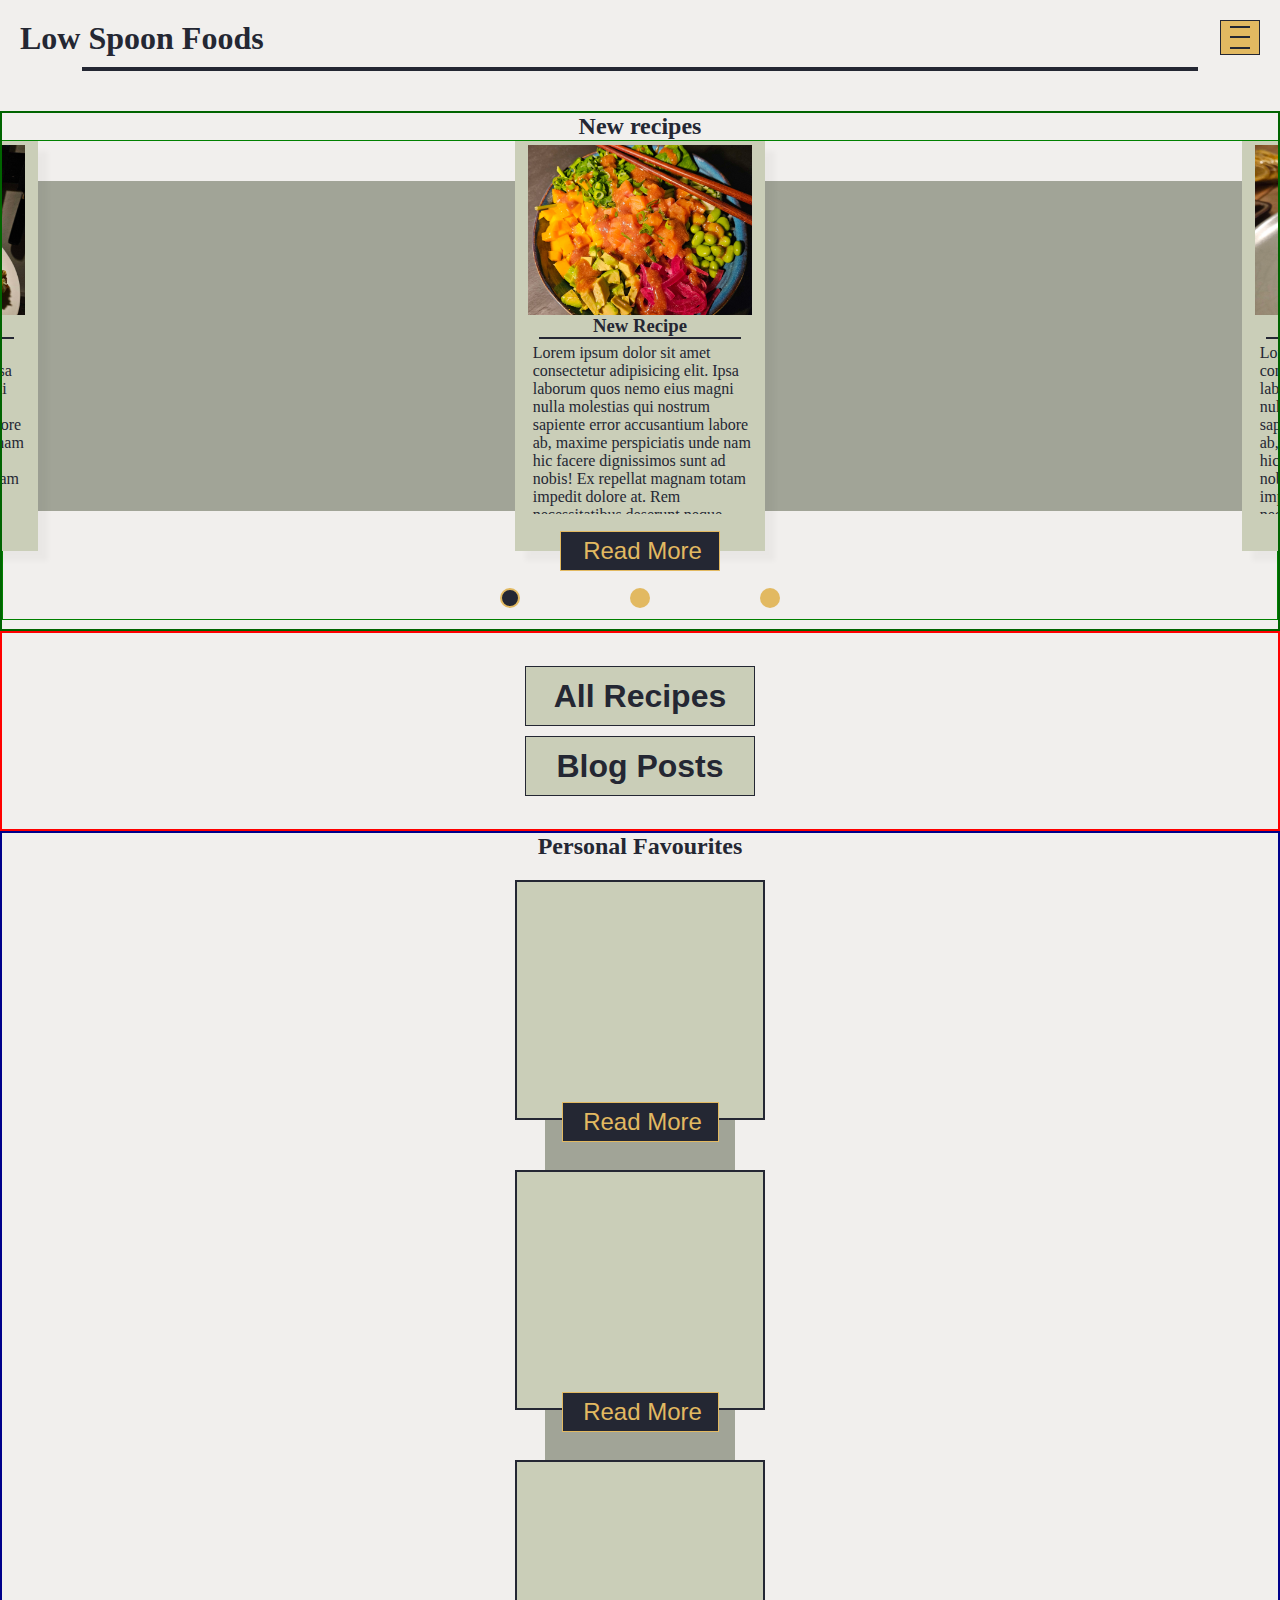
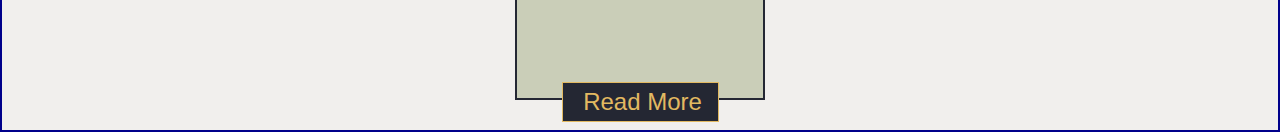
==== index.html @ 851122b9 "finished the burger menu, working carousel in index, added pictures to the carousel cards" ====
<!DOCTYPE html>
<html lang="en">
<head>
    <meta charset="UTF-8">
    <meta name="viewport" content="width=device-width, initial-scale=1.0">
    <title>Theme 3 website</title>
    <link rel="stylesheet" href="css/global.css">
</head>

<script>
    console.log('hi there')
</script>

<body>

    <header>

        <div class="menu-content">  
            <h1>Low Spoon Foods</h1>

            <button onclick="toggleMenu()" class="menu-box" name="menu-button">
                <div class="menu-line"></div>
                <div class="menu-line"></div>
                <div class="menu-line"></div>
            </button>
        </div>

        <div id="hidden-items">
            <div id="links-background">

            </div>

  
            <div id="my-links">
                <ul id="my-ul">
                    <li class="my-links-li">
                        <a href="index.html">Home</a>
                    </li>
                    <li class="my-links-li">
                        <a href="recipes.html">Recipes</a>
                    </li>
                    <li>
                        <button onclick="toggleMenu()" id="close-button" name="close-menu-button">
                            X
                        </button>
                    </li>
                </ul>
            </div>
        </div>
        
        <div class="seperator-line"></div>
        
    </header>

    <main>
        <div class="grid_8-3">
            <div>
                <section id="carousel-section">
                    <h2 id="carousel-header">New recipes</h2>

                    <div id="carousel">
                        <div id="carousel-background">

                        </div>

                        <article id="carousel-card-1"  class="carousel-card">
                            <div class="carousel-card-image">
                                <img src="imgs/pokebowl-homemade.jpg" 
                                alt="a 'pokebowl', a bowl filled with rice, topped generously with edamami beans, avocado, mango, scallots and salmon">
                            </div>

                            <h3 class="carousel-card-header">New Recipe</h3>

                            <div class="seperator-line-alt"></div>

                            <p class="carousel-card-text">Lorem ipsum dolor sit amet consectetur adipisicing elit. Ipsa laborum quos nemo eius magni nulla molestias qui nostrum sapiente error accusantium labore ab, maxime perspiciatis unde nam hic facere dignissimos sunt ad nobis! Ex repellat magnam totam impedit dolore at. Rem necessitatibus deserunt neque cumque, quo ab, magnam velit, aspernatur reprehenderit eos iure. Maiores quam consectetur distinctio, error molestias cum!</p>

                            <button class="carousel-card-button">
                                <p class="read-more-text">Read More</p>
                            </button>
                        </article>

                        <article id="carousel-card-2" class="carousel-card">

                            <div class="carousel-card-image">
                                <img src="imgs/sushi-homemade.jpg" 
                                alt="sushi, with salmon, avocado, cucumber and rice rolled in rice-paper">
                            </div>

                            <h3 class="carousel-card-header">New Recipe</h3>

                            <div class="seperator-line-alt"></div>

                            <p class="carousel-card-text">Lorem ipsum dolor sit amet consectetur adipisicing elit. Ipsa laborum quos nemo eius magni nulla molestias qui nostrum sapiente error accusantium labore ab, maxime perspiciatis unde nam hic facere dignissimos sunt ad nobis! Ex repellat magnam totam impedit dolore at. Rem necessitatibus deserunt neque cumque, quo ab, magnam velit, aspernatur reprehenderit eos iure. Maiores quam consectetur distinctio, error molestias cum!</p>

                            <button class="carousel-card-button">
                                <p class="read-more-text">Read More</p>
                            </button>
                        </article>

                        <article id="carousel-card-3" class="carousel-card">
                            <div class="carousel-card-image">
                                <img src="imgs/taco-homemade.jpg" 
                                alt="a tace shell broken in two, both topped with sweet cream cheese, a few leaves of spinach, sweet potatoes, fried chicken, cheese and pickled red onions">
                            </div>

                            <h3 class="carousel-card-header">New Recipe</h3>

                            <div class="seperator-line-alt"></div>

                            <p class="carousel-card-text">Lorem ipsum dolor sit amet consectetur adipisicing elit. Ipsa laborum quos nemo eius magni nulla molestias qui nostrum sapiente error accusantium labore ab, maxime perspiciatis unde nam hic facere dignissimos sunt ad nobis! Ex repellat magnam totam impedit dolore at. Rem necessitatibus deserunt neque cumque, quo ab, magnam velit, aspernatur reprehenderit eos iure. Maiores quam consectetur distinctio, error molestias cum!</p>

                            <button class="carousel-card-button">
                                <p class="read-more-text">Read More</p>
                            </button>
                        </article>

                        <div id="carousel-nav-buttons">
                            <button id="carousel-nav-button-1" class="carousel-nav-button" onclick="switchCarouselElement(id)" name="button-for-carousel-card-1">

                            </button>

                            <button id="carousel-nav-button-2" class="carousel-nav-button" onclick="switchCarouselElement(id)" name="button-for-carousel-card-2">

                            </button>

                            <button id="carousel-nav-button-3" class="carousel-nav-button" onclick="switchCarouselElement(id)" name="button-for-carousel-card-3">

                            </button>
                        </div>

                    </div>

                </section>

                <section id="button-section">
                    <button class="cta-button" id="recipes-button">
                        <h2 class="cta-text">All Recipes</h2>
                    </button>

                    <button class="cta-button" id="blog-button">
                        <h2 class="cta-text">Blog Posts</h2>
                    </button>
                </section>
            </div>

            <section id="favourites-section">
                <h2>Personal Favourites</h2>

                <div id="favourites-background">

                </div>

                <div class="favourites-card">
                    <button class="read-more-button">
                        <p class="read-more-text">Read More</p>
                    </button>
                </div>

                <div class="favourites-card">
                    <button class="read-more-button">
                        <p class="read-more-text">Read More</p>
                    </button>
                </div>

                <div class="favourites-card">
                    <button class="read-more-button">
                        <p class="read-more-text">Read More</p>
                    </button>
                </div>
            </section>
        </div>
    </main>
    
</body>

<script src="functions.js"></script>

</html>
---- css/global.css ----
:root {
    --background: #F1EFED;
    --main: #CACEB8;
    --dark: #A1A497;
    --accent: #E2B961;
    --blackish: #242733;
}


/* Misc */


* {
    margin: 0;
    border: 0;
    box-sizing: border-box;
    color: var(--blackish);
}

body {
    background-color: var(--background);
    height: 100%;
}

img {
    width: 100%;
    height: 100%;
    object-fit: cover;
}

.seperator-line {
    width: 90%;
    border: 2px solid var(--blackish);
    margin: auto;
    margin-bottom: 40px;
}

.seperator-line-alt {
    width: 90%;
    border: 1px solid var(--blackish);
    margin: auto;
}

/* Header */

header {
    padding: 20px 20px 0px 20px;
    position: relative;
}

.menu-content {
    display: flex;
    justify-content: space-between;
    padding-bottom: 10px;
}

.menu-box {
    width: 40px;
    height: 35px;
    background-color: var(--accent);
    border: 1px solid var(--blackish);
    display: flex;
    justify-content: space-around;
    align-items: center;
    flex-direction: column
}

.menu-line {
    width: 80%;
    border: 1px solid var(--blackish);
}

.my-links-li {
    background-color: var(--main);
    width: 100%;
    height: 40px;
    display: flex;
    align-items: center;
    justify-content: center;
    border-bottom: 1px solid var(--blackish);
}





#hidden-items {
    display: none;
    position: fixed;
    z-index: 4;
    top: 0;
    right: 0;
}

#links-background {
    background-color: var(--blackish);
    width: 100vw;
    height: 100vh;
    position: absolute;
    top: 0;
    right: 0;
    opacity: 85%;
}


#my-links {
    position: absolute;
    display: flex;
    flex-direction: column;
    right: 0;
    top: 0;
    z-index: 3;
    width: 300px;
    list-style-type: none;
}

#my-ul {
    list-style-type: none;
}

#close-button {
    position: absolute;
    margin-top: 10px;
    width: 10%;
    font-size: 20px;
    background-color: rgba(5, 5, 5, 0.0);
    color: var(--main);
    border: 1px solid var(--main);
 
}



/* Carousel Section */

.carousel-card {
    height: 410px;
    width: 250px;
    background-color: var(--main);
    position: relative;
    padding: 0 1%;
    box-shadow: 10px 10px 5px rgba(0, 0, 0, 0.03);
  
}

.carousel-card-image {
    margin: auto;
    margin-top: 2%;
    height: 170px;
}

.carousel-card-header {
    text-align: center;
}

.carousel-card-text {
    margin-top: 5px;
    color: var(--blackish);
    height: 170px;
    overflow: scroll;
}

.carousel-card-button {
    position: absolute;
    width: 160px;
    height: 40px;
    border: 1px solid var(--accent);
    color: var(--accent);
    background-color: var(--blackish);
    margin: 0 auto;
    left: 0;
    right: 0;
    bottom: -20px;
}

.cta-button {
    width: 230px;
    height: 60px;
    background-color: var(--main);
    border: 1px solid var(--blackish);
    margin: 5px 0;
}

.cta-text {
    background-color: var(--main);
    font-size: 32px;
}

.carousel-nav-button {
    width: 20px;
    height: 20px;
    background-color: var(--accent);
    margin-left: 55px;
    margin-right: 55px;
    border-radius: 40px;

}


#carousel-section {
    height: 520px;
    border: 2px solid darkgreen;
    overflow-x: hidden;
}

#carousel-header {
    text-align: center;
}

#carousel {
    position: relative;
    height: 480px;
    border: 1px solid green;
}

#carousel-background {
    background-color: var(--dark);
    height: 330px;
    width: 100%;
    position: absolute;
    top: 40px;
}

#carousel-card-1 {
    position: absolute;
    left: inherit;
    margin: auto;
    left: 0;
    right: 0;

}

#carousel-card-2 {
    position: absolute;
    left: -215px;
    right: inherit;
    margin: auto;
  
}


#carousel-card-3 {
    position: absolute;
    right: -215px;   
    margin: auto;

}

#carousel-nav-buttons {
    width: 100%;
    height: 40px;
    margin: auto;
    position: relative;
    top: 437px;
    display: flex;
    align-items: center;
    justify-content: center;
}

#carousel-nav-button-1 {
    background-color: var(--blackish);
    border: 2px solid var(--accent);
}

/* button section */

#button-section {
    width: 100%;
    height: 200px;
    display: flex;  
    flex-direction: column;
    align-items: center;
    justify-content: center;
    border: 2px solid red;
}

/* favourites section*/

#favourites-section {
    border: 2px solid darkblue;
    display: flex;
    flex-direction: column;
    align-items: center;
    position: relative;
}

#favourites-background {
    position: absolute;
    margin-top: 100px;
    width: 190px;
    height: 700px;
    background-color: var(--dark);

}

.favourites-card {
    height: 240px;
    width: 250px;
    background-color: var(--main);
    border: 2px solid var(--blackish);
    margin: 20px;
    margin-bottom: 30px;
    position: relative;
}

.read-more-button {
    width: 157px;
    height: 40px;
    background-color: var(--blackish);
    border: 1px solid var(--accent);
    color: var(--accent);
    position: absolute;
    left: 0;
    right: 0;
    top: 220px;
    margin: auto;
}

.read-more-text {
    background-color: var(--blackish);
    font-size: 24px;
    color: var(--accent);  
}

/* Searh recipes section */

.recipes-sub-section {
    margin: 20px 0;
}

.recipes-sub-header {
    text-align: center;
}

.recipes-checkbox {
    display: flex;
    justify-content: space-between;
    align-items: center;
    background-color: var(--blackish);
    color: var(--accent);
    width: 60%;
    height: 30px;
    margin: auto;
    margin-bottom: 3px;
}

.recipes-checkbox, p {
    color: var(--accent);
    padding-left: 5px;
}

.checkbox-box {
    border: 3px solid var(--accent);
    background-color: var(--main);
    margin-right: 10px;
}

.recipes-input {
    display: flex;
    justify-content: space-between;
    align-items: center;
    background-color: var(--blackish);
    color: var(--accent);
    width: 60%;
    height: 30px;
    margin: auto;
    margin-bottom: 3px;
}



#search-recipes-section{
    background-color: var(--dark);
    width: 90%;
    margin: auto;
    padding-bottom: 20px;
    margin-bottom: 40px;
    position: relative;
    border: 1px solid red;
}

#search-recipes-header {
    text-align: center;
    background-color: var(--dark);
}

#recipes-section-button {
    width: 157px;
    height: 40px;
    background-color: var(--blackish);
    border: 1px solid var(--accent);
    color: var(--accent);
    position: absolute;
    left: 0;
    right: 0;
    top: 490px;
    margin: auto;
}

/* All dishes section */

.dishes-sub-section {
    position: relative;
}

.dishes-background {
    position: absolute;
    width: 190px;
    height: 400px;
    left: 0;
    right: 0;
    margin: auto;
    top: 100px;
    background-color: var(--dark);
}

.dishes-card {
    height: 240px;
    width: 250px;
    background-color: var(--main);
    border: 2px solid var(--blackish);
    margin: 20px;
    margin-bottom: 30px;
    position: relative;
}

#all-dishes-section {
    border: 2px solid darkblue;
    justify-content: center;
    display: grid;
    grid-template-rows: 1fr;
}

#all-dishes-header {
    text-align: center;
}
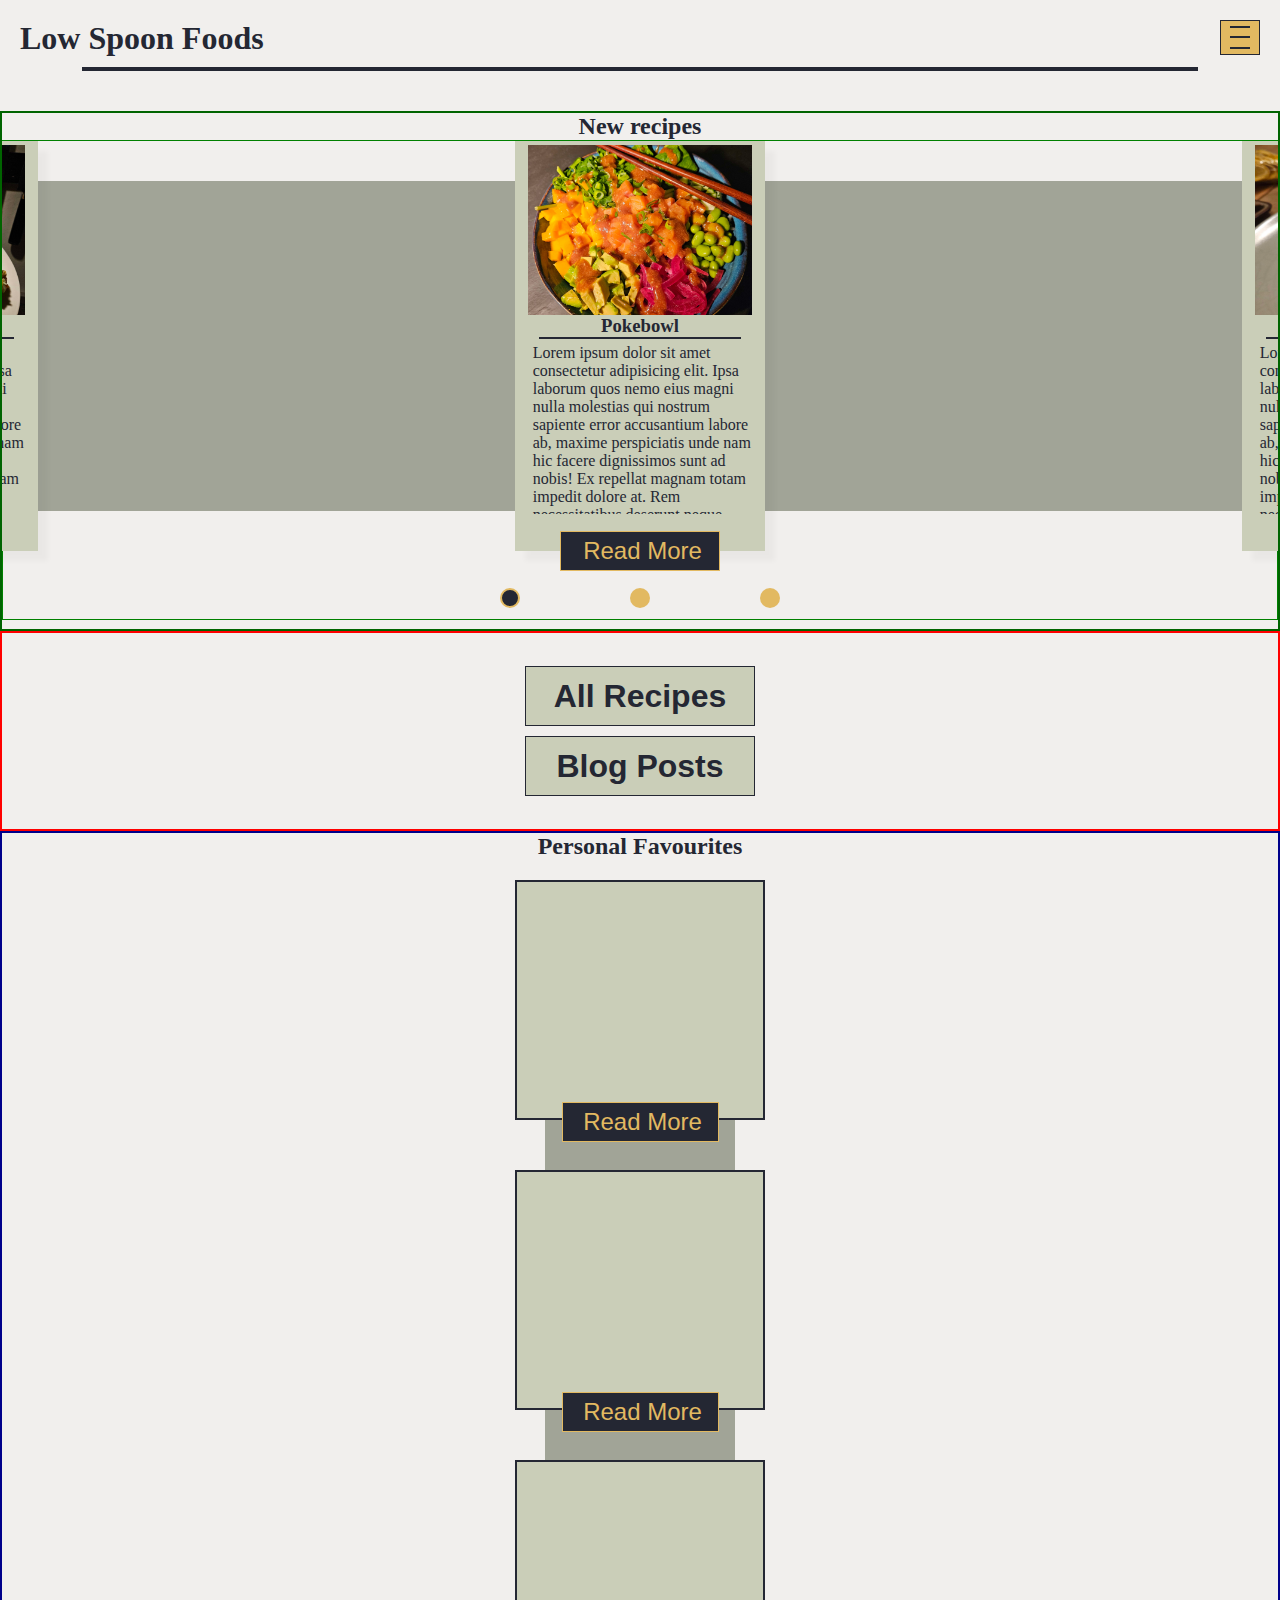
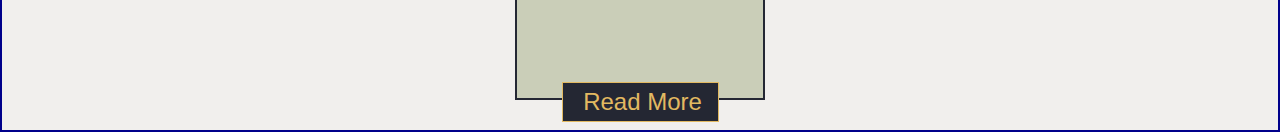
==== commit 8aa56444: "Fixed headers on the carousel cards, removed a superflous log statement in the functions" ====
--- a/index.html
+++ b/index.html
@@ -18,7 +18,7 @@
         <div class="menu-content">  
             <h1>Low Spoon Foods</h1>
 
-            <button onclick="toggleMenu()" class="menu-box" name="menu-button">
+            <button onclick="toggleMenu()" class="menu-box" aria-label="menu-button">
                 <div class="menu-line"></div>
                 <div class="menu-line"></div>
                 <div class="menu-line"></div>
@@ -40,7 +40,7 @@
                         <a href="recipes.html">Recipes</a>
                     </li>
                     <li>
-                        <button onclick="toggleMenu()" id="close-button" name="close-menu-button">
+                        <button onclick="toggleMenu()" id="close-button" aria-label="close-menu-button">
                             X
                         </button>
                     </li>
@@ -69,7 +69,7 @@
                                 alt="a 'pokebowl', a bowl filled with rice, topped generously with edamami beans, avocado, mango, scallots and salmon">
                             </div>
 
-                            <h3 class="carousel-card-header">New Recipe</h3>
+                            <h3 class="carousel-card-header">Pokebowl</h3>
 
                             <div class="seperator-line-alt"></div>
 
@@ -87,7 +87,7 @@
                                 alt="sushi, with salmon, avocado, cucumber and rice rolled in rice-paper">
                             </div>
 
-                            <h3 class="carousel-card-header">New Recipe</h3>
+                            <h3 class="carousel-card-header">Sushi</h3>
 
                             <div class="seperator-line-alt"></div>
 
@@ -104,7 +104,7 @@
                                 alt="a tace shell broken in two, both topped with sweet cream cheese, a few leaves of spinach, sweet potatoes, fried chicken, cheese and pickled red onions">
                             </div>
 
-                            <h3 class="carousel-card-header">New Recipe</h3>
+                            <h3 class="carousel-card-header">Taco</h3>
 
                             <div class="seperator-line-alt"></div>
 
@@ -116,15 +116,15 @@
                         </article>
 
                         <div id="carousel-nav-buttons">
-                            <button id="carousel-nav-button-1" class="carousel-nav-button" onclick="switchCarouselElement(id)" name="button-for-carousel-card-1">
+                            <button id="carousel-nav-button-1" class="carousel-nav-button" onclick="switchCarouselElement(id)" aria-label="button-for-carousel-card-1">
 
                             </button>
 
-                            <button id="carousel-nav-button-2" class="carousel-nav-button" onclick="switchCarouselElement(id)" name="button-for-carousel-card-2">
+                            <button id="carousel-nav-button-2" class="carousel-nav-button" onclick="switchCarouselElement(id)" aria-label="button-for-carousel-card-2">
 
                             </button>
 
-                            <button id="carousel-nav-button-3" class="carousel-nav-button" onclick="switchCarouselElement(id)" name="button-for-carousel-card-3">
+                            <button id="carousel-nav-button-3" class="carousel-nav-button" onclick="switchCarouselElement(id)" aria-label="button-for-carousel-card-3">
 
                             </button>
                         </div>
--- a/css/global.css
+++ b/css/global.css
@@ -227,7 +227,6 @@
     margin: auto;
     left: 0;
     right: 0;
-
 }
 
 #carousel-card-2 {
@@ -241,9 +240,10 @@
 
 #carousel-card-3 {
     position: absolute;
+    left: inherit;
     right: -215px;   
     margin: auto;
-
+    
 }
 
 #carousel-nav-buttons {
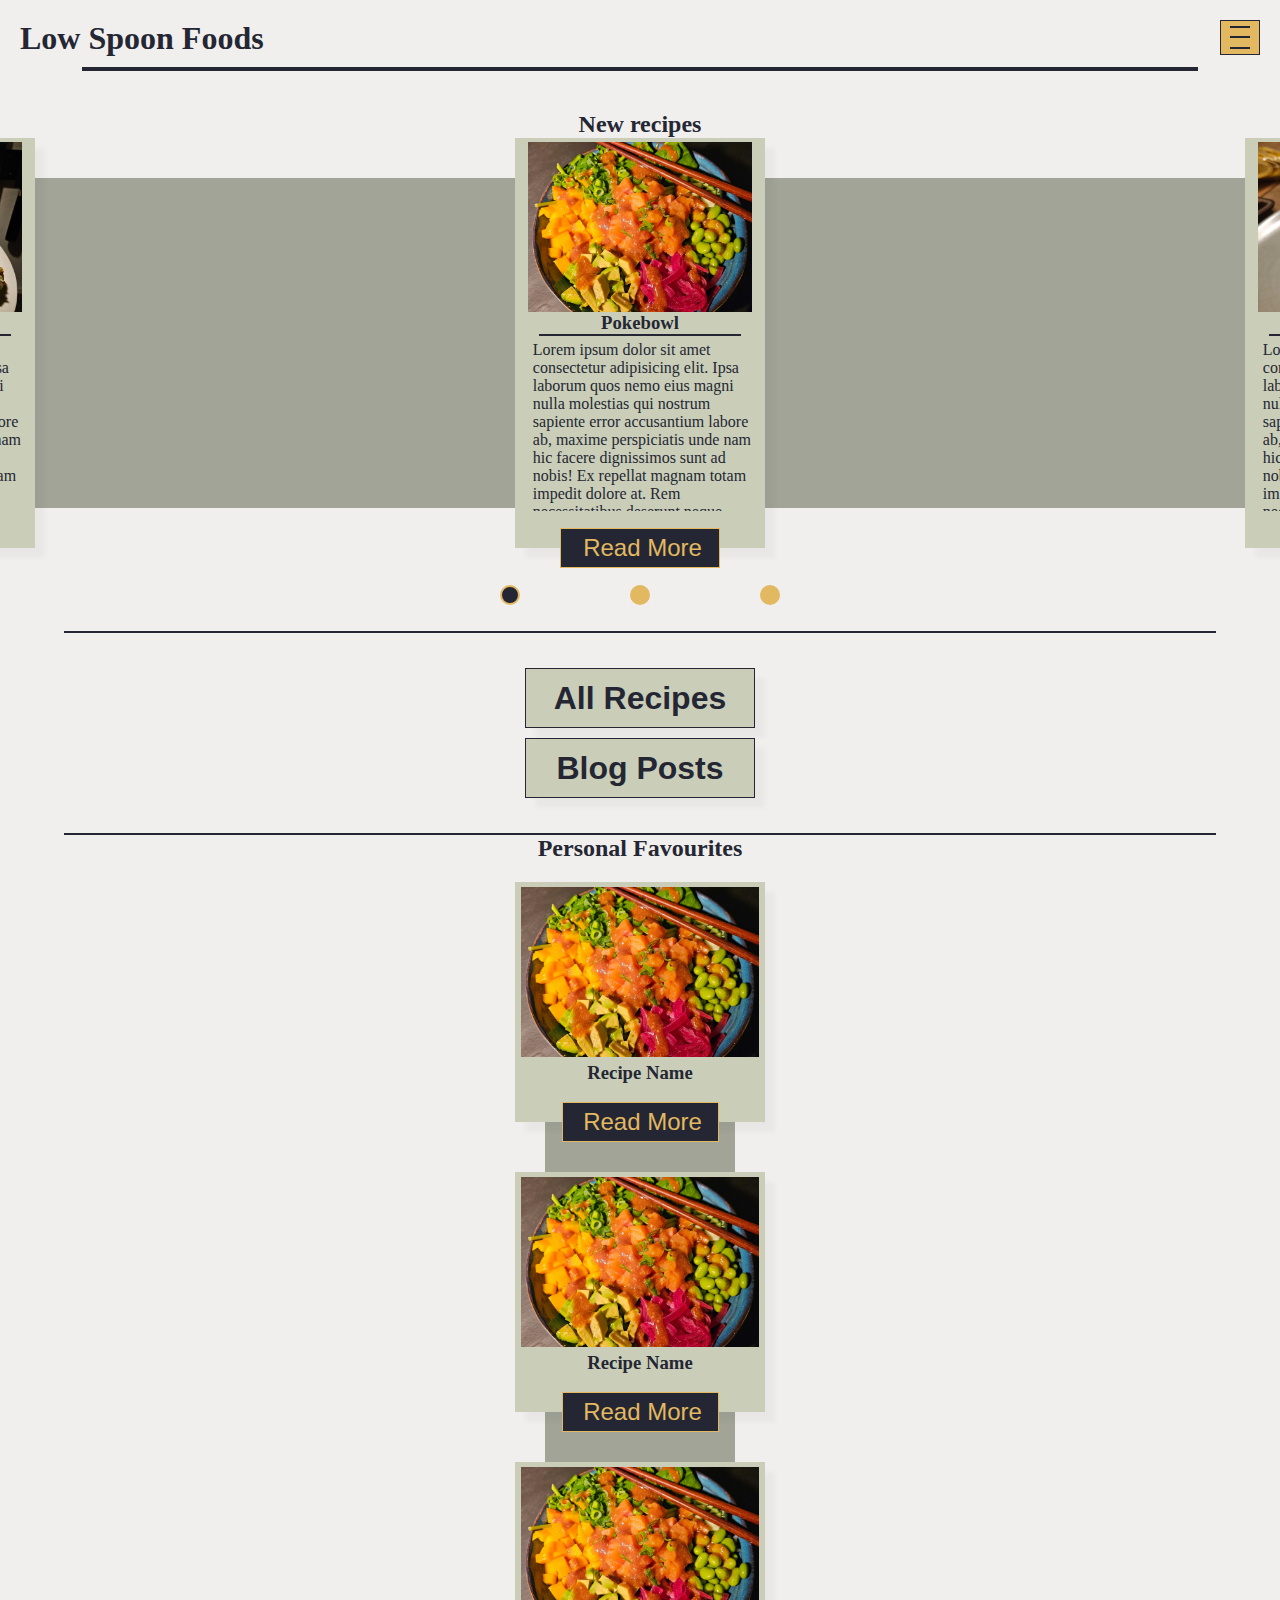
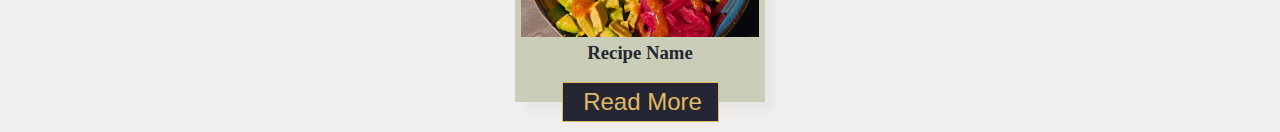
==== commit 9e0dd431: "Fixed visual things on index.html and recipes.html, started working more on recipe.html, added webp " ====
--- a/index.html
+++ b/index.html
@@ -6,10 +6,6 @@
     <title>Theme 3 website</title>
     <link rel="stylesheet" href="css/global.css">
 </head>
-
-<script>
-    console.log('hi there')
-</script>
 
 <body>
 
@@ -65,7 +61,7 @@
 
                         <article id="carousel-card-1"  class="carousel-card">
                             <div class="carousel-card-image">
-                                <img src="imgs/pokebowl-homemade.jpg" 
+                                <img src="imgs/pokebowl-homemade-squooshed.webp" 
                                 alt="a 'pokebowl', a bowl filled with rice, topped generously with edamami beans, avocado, mango, scallots and salmon">
                             </div>
 
@@ -83,7 +79,7 @@
                         <article id="carousel-card-2" class="carousel-card">
 
                             <div class="carousel-card-image">
-                                <img src="imgs/sushi-homemade.jpg" 
+                                <img src="imgs/sushi-homemade-squooshed.webp" 
                                 alt="sushi, with salmon, avocado, cucumber and rice rolled in rice-paper">
                             </div>
 
@@ -100,7 +96,7 @@
 
                         <article id="carousel-card-3" class="carousel-card">
                             <div class="carousel-card-image">
-                                <img src="imgs/taco-homemade.jpg" 
+                                <img src="imgs/taco-homemade-squooshed.webp" 
                                 alt="a tace shell broken in two, both topped with sweet cream cheese, a few leaves of spinach, sweet potatoes, fried chicken, cheese and pickled red onions">
                             </div>
 
@@ -133,6 +129,9 @@
 
                 </section>
 
+                <div class="seperator-line-alt"></div>
+
+
                 <section id="button-section">
                     <button class="cta-button" id="recipes-button">
                         <h2 class="cta-text">All Recipes</h2>
@@ -142,6 +141,8 @@
                         <h2 class="cta-text">Blog Posts</h2>
                     </button>
                 </section>
+
+                <div class="seperator-line-alt"></div>
             </div>
 
             <section id="favourites-section">
@@ -152,18 +153,36 @@
                 </div>
 
                 <div class="favourites-card">
+                    <div class="favourites-image">
+                        <img src="imgs/pokebowl-homemade-squooshed.webp" alt="a 'pokebowl', a bowl filled with rice, topped generously with edamami beans, avocado, mango, scallots and salmon">
+                    </div>
+
+                    <h3 class="favourites-header">Recipe Name</h3>
+
                     <button class="read-more-button">
                         <p class="read-more-text">Read More</p>
                     </button>
                 </div>
 
                 <div class="favourites-card">
+                    <div class="favourites-image">
+                        <img src="imgs/pokebowl-homemade-squooshed.webp" alt="a 'pokebowl', a bowl filled with rice, topped generously with edamami beans, avocado, mango, scallots and salmon">
+                    </div>
+
+                    <h3 class="favourites-header">Recipe Name</h3>
+
                     <button class="read-more-button">
                         <p class="read-more-text">Read More</p>
                     </button>
                 </div>
 
                 <div class="favourites-card">
+                    <div class="favourites-image">
+                        <img src="imgs/pokebowl-homemade-squooshed.webp" alt="a 'pokebowl', a bowl filled with rice, topped generously with edamami beans, avocado, mango, scallots and salmon">
+                    </div>
+
+                    <h3 class="favourites-header">Recipe Name</h3>
+
                     <button class="read-more-button">
                         <p class="read-more-text">Read More</p>
                     </button>
--- a/css/global.css
+++ b/css/global.css
@@ -130,7 +130,7 @@
 }
 
 
-
+/*** INDEX ***/
 /* Carousel Section */
 
 .carousel-card {
@@ -178,6 +178,8 @@
     height: 60px;
     background-color: var(--main);
     border: 1px solid var(--blackish);
+    box-shadow: 10px 10px 5px rgba(0, 0, 0, 0.03);
+
     margin: 5px 0;
 }
 
@@ -199,7 +201,6 @@
 
 #carousel-section {
     height: 520px;
-    border: 2px solid darkgreen;
     overflow-x: hidden;
 }
 
@@ -210,7 +211,6 @@
 #carousel {
     position: relative;
     height: 480px;
-    border: 1px solid green;
 }
 
 #carousel-background {
@@ -271,13 +271,11 @@
     flex-direction: column;
     align-items: center;
     justify-content: center;
-    border: 2px solid red;
 }
 
 /* favourites section*/
 
 #favourites-section {
-    border: 2px solid darkblue;
     display: flex;
     flex-direction: column;
     align-items: center;
@@ -297,10 +295,22 @@
     height: 240px;
     width: 250px;
     background-color: var(--main);
-    border: 2px solid var(--blackish);
+    box-shadow: 10px 10px 5px rgba(0, 0, 0, 0.03);
     margin: 20px;
     margin-bottom: 30px;
     position: relative;
+}
+
+.favourites-header {
+    text-align: center;
+    margin-top: 5px;
+}
+
+.favourites-image {
+    width: 95%;
+    height: 170px;
+    margin: auto;
+    margin-top: 5px;
 }
 
 .read-more-button {
@@ -322,6 +332,8 @@
     color: var(--accent);  
 }
 
+
+/*** RECIPES ***/
 /* Searh recipes section */
 
 .recipes-sub-section {
@@ -376,7 +388,6 @@
     padding-bottom: 20px;
     margin-bottom: 40px;
     position: relative;
-    border: 1px solid red;
 }
 
 #search-recipes-header {
@@ -418,14 +429,14 @@
     height: 240px;
     width: 250px;
     background-color: var(--main);
-    border: 2px solid var(--blackish);
+    box-shadow: 10px 10px 5px rgba(0, 0, 0, 0.03);
+    
     margin: 20px;
     margin-bottom: 30px;
     position: relative;
 }
 
 #all-dishes-section {
-    border: 2px solid darkblue;
     justify-content: center;
     display: grid;
     grid-template-rows: 1fr;
@@ -435,3 +446,24 @@
     text-align: center;
 }
 
+/*** RECIPE ***/
+/* name image section */
+
+#name-image-section {
+    display: flex;
+    flex-direction: column;
+    align-items: center;
+    justify-content: center;
+}
+
+#name-image-subheader {
+    border-bottom: 1px solid var(--blackish);
+    width: 200px;
+    margin-bottom: 20px;
+    text-align: center;
+}
+
+#name-image-image-container {
+    width: 280px;
+    height: 250px;
+}
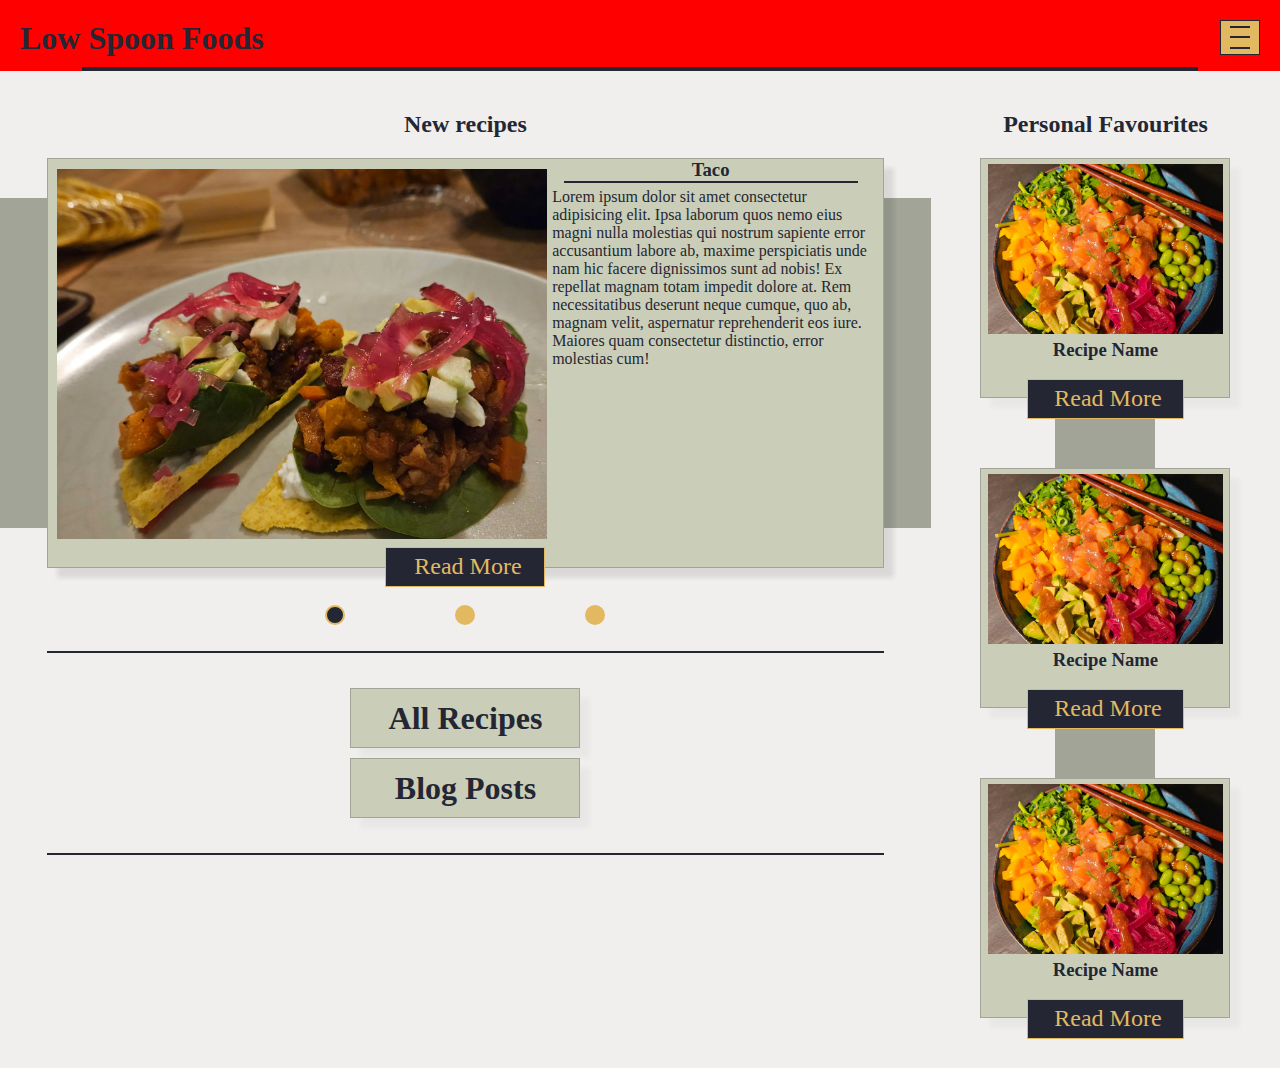
==== commit 3ba2bbc0: "Added the proper nav bar to all html pages, added a "display" css file for grids, started to impleme" ====
--- a/index.html
+++ b/index.html
@@ -5,6 +5,7 @@
     <meta name="viewport" content="width=device-width, initial-scale=1.0">
     <title>Theme 3 website</title>
     <link rel="stylesheet" href="css/global.css">
+    <link rel="stylesheet" href="css/display.css">
 </head>
 
 <body>
@@ -12,7 +13,9 @@
     <header>
 
         <div class="menu-content">  
-            <h1>Low Spoon Foods</h1>
+            <a href="index.html">
+                <h1>Low Spoon Foods</h1>
+            </a>
 
             <button onclick="toggleMenu()" class="menu-box" aria-label="menu-button">
                 <div class="menu-line"></div>
@@ -51,7 +54,7 @@
     <main>
         <div class="grid_8-3">
             <div>
-                <section id="carousel-section">
+                <section id="carousel-section-phone">
                     <h2 id="carousel-header">New recipes</h2>
 
                     <div id="carousel">
@@ -71,9 +74,9 @@
 
                             <p class="carousel-card-text">Lorem ipsum dolor sit amet consectetur adipisicing elit. Ipsa laborum quos nemo eius magni nulla molestias qui nostrum sapiente error accusantium labore ab, maxime perspiciatis unde nam hic facere dignissimos sunt ad nobis! Ex repellat magnam totam impedit dolore at. Rem necessitatibus deserunt neque cumque, quo ab, magnam velit, aspernatur reprehenderit eos iure. Maiores quam consectetur distinctio, error molestias cum!</p>
 
-                            <button class="carousel-card-button">
+                            <a class="carousel-card-button" href="recipe.html">
                                 <p class="read-more-text">Read More</p>
-                            </button>
+                            </a>
                         </article>
 
                         <article id="carousel-card-2" class="carousel-card">
@@ -89,9 +92,9 @@
 
                             <p class="carousel-card-text">Lorem ipsum dolor sit amet consectetur adipisicing elit. Ipsa laborum quos nemo eius magni nulla molestias qui nostrum sapiente error accusantium labore ab, maxime perspiciatis unde nam hic facere dignissimos sunt ad nobis! Ex repellat magnam totam impedit dolore at. Rem necessitatibus deserunt neque cumque, quo ab, magnam velit, aspernatur reprehenderit eos iure. Maiores quam consectetur distinctio, error molestias cum!</p>
 
-                            <button class="carousel-card-button">
+                            <a class="carousel-card-button" href="recipe.html">
                                 <p class="read-more-text">Read More</p>
-                            </button>
+                            </a>
                         </article>
 
                         <article id="carousel-card-3" class="carousel-card">
@@ -106,9 +109,9 @@
 
                             <p class="carousel-card-text">Lorem ipsum dolor sit amet consectetur adipisicing elit. Ipsa laborum quos nemo eius magni nulla molestias qui nostrum sapiente error accusantium labore ab, maxime perspiciatis unde nam hic facere dignissimos sunt ad nobis! Ex repellat magnam totam impedit dolore at. Rem necessitatibus deserunt neque cumque, quo ab, magnam velit, aspernatur reprehenderit eos iure. Maiores quam consectetur distinctio, error molestias cum!</p>
 
-                            <button class="carousel-card-button">
+                            <a class="carousel-card-button" href="recipe.html">
                                 <p class="read-more-text">Read More</p>
-                            </button>
+                            </a>
                         </article>
 
                         <div id="carousel-nav-buttons">
@@ -129,17 +132,105 @@
 
                 </section>
 
+                <section id="carousel-section-tablet">
+                    <h2 id="carousel-header">New recipes</h2>
+
+                    <div id="carousel">
+                        <div id="carousel-background">
+
+                        </div>
+
+                        <article id="carousel-card-1-tablet"  class="carousel-card">
+                            <div class="grid_6-4">
+                                <div class="carousel-card-image">
+                                    <img src="imgs/pokebowl-homemade-squooshed.webp" 
+                                    alt="a 'pokebowl', a bowl filled with rice, topped generously with edamami beans, avocado, mango, scallots and salmon">
+                                </div>
+                                <div>
+                                    <h3 class="carousel-card-header">Pokebowl</h3>
+
+                                    <div class="seperator-line-alt"></div>
+
+                                    <p class="carousel-card-text">Lorem ipsum dolor sit amet consectetur adipisicing elit. Ipsa laborum quos nemo eius magni nulla molestias qui nostrum sapiente error accusantium labore ab, maxime perspiciatis unde nam hic facere dignissimos sunt ad nobis! Ex repellat magnam totam impedit dolore at. Rem necessitatibus deserunt neque cumque, quo ab, magnam velit, aspernatur reprehenderit eos iure. Maiores quam consectetur distinctio, error molestias cum!</p>
+
+                                    <a class="carousel-card-button" href="recipe.html">
+                                        <p class="read-more-text">Read More</p>
+                                    </a>
+                                </div>
+                        </div>
+                        </article>
+
+                        <article id="carousel-card-2-tablet" class="carousel-card">
+                            <div class="grid_6-4">
+                                <div class="carousel-card-image">
+                                    <img src="imgs/sushi-homemade-squooshed.webp" 
+                                    alt="sushi, with salmon, avocado, cucumber and rice rolled in rice-paper">
+                                </div>
+
+                                <div>
+                                    <h3 class="carousel-card-header">Sushi</h3>
+
+                                    <div class="seperator-line-alt"></div>
+
+                                    <p class="carousel-card-text">Lorem ipsum dolor sit amet consectetur adipisicing elit. Ipsa laborum quos nemo eius magni nulla molestias qui nostrum sapiente error accusantium labore ab, maxime perspiciatis unde nam hic facere dignissimos sunt ad nobis! Ex repellat magnam totam impedit dolore at. Rem necessitatibus deserunt neque cumque, quo ab, magnam velit, aspernatur reprehenderit eos iure. Maiores quam consectetur distinctio, error molestias cum!</p>
+
+                                    <a class="carousel-card-button" href="recipe.html">
+                                        <p class="read-more-text">Read More</p>
+                                    </a>
+                                </div>
+                            </div>
+                        </article>
+
+                        <article id="carousel-card-3-tablet" class="carousel-card">
+                            <div class="grid_6-4">
+                                <div class="carousel-card-image">
+                                    <img src="imgs/taco-homemade-squooshed.webp" 
+                                    alt="a tace shell broken in two, both topped with sweet cream cheese, a few leaves of spinach, sweet potatoes, fried chicken, cheese and pickled red onions">
+                                </div>
+
+                                <div>
+                                    <h3 class="carousel-card-header">Taco</h3>
+
+                                    <div class="seperator-line-alt"></div>
+
+                                    <p class="carousel-card-text">Lorem ipsum dolor sit amet consectetur adipisicing elit. Ipsa laborum quos nemo eius magni nulla molestias qui nostrum sapiente error accusantium labore ab, maxime perspiciatis unde nam hic facere dignissimos sunt ad nobis! Ex repellat magnam totam impedit dolore at. Rem necessitatibus deserunt neque cumque, quo ab, magnam velit, aspernatur reprehenderit eos iure. Maiores quam consectetur distinctio, error molestias cum!</p>
+
+                                    <a class="carousel-card-button" href="recipe.html">
+                                        <p class="read-more-text">Read More</p>
+                                    </a>
+                                </div>
+                            </div>
+                        </article>
+
+                        <div id="carousel-nav-buttons">
+                            <button id="carousel-nav-button-1-tablet" class="carousel-nav-button" onclick="switchCarouselElementTablet(id)" aria-label="button-for-carousel-card-1">
+
+                            </button>
+
+                            <button id="carousel-nav-button-2-tablet" class="carousel-nav-button" onclick="switchCarouselElementTablet(id)" aria-label="button-for-carousel-card-2">
+
+                            </button>
+
+                            <button id="carousel-nav-button-3-tablet" class="carousel-nav-button" onclick="switchCarouselElementTablet(id)" aria-label="button-for-carousel-card-3">
+
+                            </button>
+                        </div>
+
+                    </div>
+
+                </section>
+
                 <div class="seperator-line-alt"></div>
 
 
                 <section id="button-section">
-                    <button class="cta-button" id="recipes-button">
+                    <a class="cta-button" id="recipes-button" href="recipes.html">
                         <h2 class="cta-text">All Recipes</h2>
-                    </button>
-
-                    <button class="cta-button" id="blog-button">
+                    </A>
+
+                    <a class="cta-button" id="blog-button">
                         <h2 class="cta-text">Blog Posts</h2>
-                    </button>
+                    </a>
                 </section>
 
                 <div class="seperator-line-alt"></div>
@@ -159,9 +250,9 @@
 
                     <h3 class="favourites-header">Recipe Name</h3>
 
-                    <button class="read-more-button">
+                    <a class="read-more-button" href="recipe.html">
                         <p class="read-more-text">Read More</p>
-                    </button>
+                    </a>
                 </div>
 
                 <div class="favourites-card">
@@ -171,9 +262,9 @@
 
                     <h3 class="favourites-header">Recipe Name</h3>
 
-                    <button class="read-more-button">
+                    <a class="read-more-button" href="recipe.html">
                         <p class="read-more-text">Read More</p>
-                    </button>
+                    </a>
                 </div>
 
                 <div class="favourites-card">
@@ -183,9 +274,9 @@
 
                     <h3 class="favourites-header">Recipe Name</h3>
 
-                    <button class="read-more-button">
+                    <a class="read-more-button" href="recipe.html">
                         <p class="read-more-text">Read More</p>
-                    </button>
+                    </a>
                 </div>
             </section>
         </div>
--- a/css/global.css
+++ b/css/global.css
@@ -17,9 +17,15 @@
     color: var(--blackish);
 }
 
+
+
 body {
     background-color: var(--background);
     height: 100%;
+}
+
+a {
+    text-decoration: none;
 }
 
 img {
@@ -41,429 +47,1004 @@
     margin: auto;
 }
 
+.seperator-line-recipe {
+    width: 90%;
+    border: 1px solid var(--blackish);
+    margin: auto;
+    margin-top: 50px;
+    margin-bottom: 10px;
+}
+
+
+
+@media (max-width: 799px) {
 /* Header */
 
-header {
-    padding: 20px 20px 0px 20px;
-    position: relative;
-}
-
-.menu-content {
-    display: flex;
-    justify-content: space-between;
-    padding-bottom: 10px;
-}
-
-.menu-box {
-    width: 40px;
-    height: 35px;
-    background-color: var(--accent);
-    border: 1px solid var(--blackish);
-    display: flex;
-    justify-content: space-around;
-    align-items: center;
-    flex-direction: column
-}
-
-.menu-line {
-    width: 80%;
-    border: 1px solid var(--blackish);
-}
-
-.my-links-li {
-    background-color: var(--main);
-    width: 100%;
-    height: 40px;
-    display: flex;
-    align-items: center;
-    justify-content: center;
-    border-bottom: 1px solid var(--blackish);
-}
-
-
-
-
-
-#hidden-items {
-    display: none;
-    position: fixed;
-    z-index: 4;
-    top: 0;
-    right: 0;
-}
-
-#links-background {
-    background-color: var(--blackish);
-    width: 100vw;
-    height: 100vh;
-    position: absolute;
-    top: 0;
-    right: 0;
-    opacity: 85%;
-}
-
-
-#my-links {
-    position: absolute;
-    display: flex;
-    flex-direction: column;
-    right: 0;
-    top: 0;
-    z-index: 3;
-    width: 300px;
-    list-style-type: none;
-}
-
-#my-ul {
-    list-style-type: none;
-}
-
-#close-button {
-    position: absolute;
-    margin-top: 10px;
-    width: 10%;
-    font-size: 20px;
-    background-color: rgba(5, 5, 5, 0.0);
-    color: var(--main);
-    border: 1px solid var(--main);
- 
-}
-
-
-/*** INDEX ***/
-/* Carousel Section */
-
-.carousel-card {
-    height: 410px;
-    width: 250px;
-    background-color: var(--main);
-    position: relative;
-    padding: 0 1%;
-    box-shadow: 10px 10px 5px rgba(0, 0, 0, 0.03);
-  
-}
-
-.carousel-card-image {
-    margin: auto;
-    margin-top: 2%;
-    height: 170px;
-}
-
-.carousel-card-header {
-    text-align: center;
-}
-
-.carousel-card-text {
-    margin-top: 5px;
-    color: var(--blackish);
-    height: 170px;
-    overflow: scroll;
-}
-
-.carousel-card-button {
-    position: absolute;
-    width: 160px;
-    height: 40px;
-    border: 1px solid var(--accent);
-    color: var(--accent);
-    background-color: var(--blackish);
-    margin: 0 auto;
-    left: 0;
-    right: 0;
-    bottom: -20px;
-}
-
-.cta-button {
-    width: 230px;
-    height: 60px;
-    background-color: var(--main);
-    border: 1px solid var(--blackish);
-    box-shadow: 10px 10px 5px rgba(0, 0, 0, 0.03);
-
-    margin: 5px 0;
-}
-
-.cta-text {
-    background-color: var(--main);
-    font-size: 32px;
-}
-
-.carousel-nav-button {
-    width: 20px;
-    height: 20px;
-    background-color: var(--accent);
-    margin-left: 55px;
-    margin-right: 55px;
-    border-radius: 40px;
-
-}
-
-
-#carousel-section {
-    height: 520px;
-    overflow-x: hidden;
-}
-
-#carousel-header {
-    text-align: center;
-}
-
-#carousel {
-    position: relative;
-    height: 480px;
-}
-
-#carousel-background {
-    background-color: var(--dark);
-    height: 330px;
-    width: 100%;
-    position: absolute;
-    top: 40px;
-}
-
-#carousel-card-1 {
-    position: absolute;
-    left: inherit;
-    margin: auto;
-    left: 0;
-    right: 0;
-}
-
-#carousel-card-2 {
-    position: absolute;
-    left: -215px;
-    right: inherit;
-    margin: auto;
-  
-}
-
-
-#carousel-card-3 {
-    position: absolute;
-    left: inherit;
-    right: -215px;   
-    margin: auto;
+    header {
+        padding: 20px 20px 0px 20px;
+        position: relative;
+    }
+
+    .menu-content {
+        display: flex;
+        justify-content: space-between;
+        padding-bottom: 10px;
+    }
+
+    .menu-box {
+        width: 40px;
+        height: 35px;
+        background-color: var(--accent);
+        border: 1px solid var(--blackish);
+        display: flex;
+        justify-content: space-around;
+        align-items: center;
+        flex-direction: column
+    }
+
+    .menu-line {
+        width: 80%;
+        border: 1px solid var(--blackish);
+    }
+
+    .my-links-li {
+        background-color: var(--main);
+        width: 100%;
+        height: 40px;
+        display: flex;
+        align-items: center;
+        justify-content: center;
+        border-bottom: 1px solid var(--blackish);
+    }
+
+
+
+
+
+    #hidden-items {
+        display: none;
+        position: fixed;
+        z-index: 4;
+        top: 0;
+        right: 0;
+    }
+
+    #links-background {
+        background-color: var(--blackish);
+        width: 100vw;
+        height: 100vh;
+        position: absolute;
+        top: 0;
+        right: 0;
+        opacity: 85%;
+    }
+
+
+    #my-links {
+        position: absolute;
+        display: flex;
+        flex-direction: column;
+        right: 0;
+        top: 0;
+        z-index: 3;
+        width: 300px;
+        list-style-type: none;
+    }
+
+    #my-ul {
+        list-style-type: none;
+    }
+
+    #close-button {
+        position: absolute;
+        margin-top: 10px;
+        width: 10%;
+        font-size: 20px;
+        background-color: rgba(5, 5, 5, 0.0);
+        color: var(--main);
+        border: 1px solid var(--main);
     
-}
-
-#carousel-nav-buttons {
-    width: 100%;
-    height: 40px;
-    margin: auto;
-    position: relative;
-    top: 437px;
-    display: flex;
-    align-items: center;
-    justify-content: center;
-}
-
-#carousel-nav-button-1 {
-    background-color: var(--blackish);
-    border: 2px solid var(--accent);
-}
-
-/* button section */
-
-#button-section {
-    width: 100%;
-    height: 200px;
-    display: flex;  
-    flex-direction: column;
-    align-items: center;
-    justify-content: center;
-}
-
-/* favourites section*/
-
-#favourites-section {
-    display: flex;
-    flex-direction: column;
-    align-items: center;
-    position: relative;
-}
-
-#favourites-background {
-    position: absolute;
-    margin-top: 100px;
-    width: 190px;
-    height: 700px;
-    background-color: var(--dark);
-
-}
-
-.favourites-card {
-    height: 240px;
-    width: 250px;
-    background-color: var(--main);
-    box-shadow: 10px 10px 5px rgba(0, 0, 0, 0.03);
-    margin: 20px;
-    margin-bottom: 30px;
-    position: relative;
-}
-
-.favourites-header {
-    text-align: center;
-    margin-top: 5px;
-}
-
-.favourites-image {
-    width: 95%;
-    height: 170px;
-    margin: auto;
-    margin-top: 5px;
-}
-
-.read-more-button {
-    width: 157px;
-    height: 40px;
-    background-color: var(--blackish);
-    border: 1px solid var(--accent);
-    color: var(--accent);
-    position: absolute;
-    left: 0;
-    right: 0;
-    top: 220px;
-    margin: auto;
-}
-
-.read-more-text {
-    background-color: var(--blackish);
-    font-size: 24px;
-    color: var(--accent);  
-}
-
-
-/*** RECIPES ***/
-/* Searh recipes section */
-
-.recipes-sub-section {
-    margin: 20px 0;
-}
-
-.recipes-sub-header {
-    text-align: center;
-}
-
-.recipes-checkbox {
-    display: flex;
-    justify-content: space-between;
-    align-items: center;
-    background-color: var(--blackish);
-    color: var(--accent);
-    width: 60%;
-    height: 30px;
-    margin: auto;
-    margin-bottom: 3px;
-}
-
-.recipes-checkbox, p {
-    color: var(--accent);
-    padding-left: 5px;
-}
-
-.checkbox-box {
-    border: 3px solid var(--accent);
-    background-color: var(--main);
-    margin-right: 10px;
-}
-
-.recipes-input {
-    display: flex;
-    justify-content: space-between;
-    align-items: center;
-    background-color: var(--blackish);
-    color: var(--accent);
-    width: 60%;
-    height: 30px;
-    margin: auto;
-    margin-bottom: 3px;
-}
-
-
-
-#search-recipes-section{
-    background-color: var(--dark);
-    width: 90%;
-    margin: auto;
-    padding-bottom: 20px;
-    margin-bottom: 40px;
-    position: relative;
-}
-
-#search-recipes-header {
-    text-align: center;
-    background-color: var(--dark);
-}
-
-#recipes-section-button {
-    width: 157px;
-    height: 40px;
-    background-color: var(--blackish);
-    border: 1px solid var(--accent);
-    color: var(--accent);
-    position: absolute;
-    left: 0;
-    right: 0;
-    top: 490px;
-    margin: auto;
-}
-
-/* All dishes section */
-
-.dishes-sub-section {
-    position: relative;
-}
-
-.dishes-background {
-    position: absolute;
-    width: 190px;
-    height: 400px;
-    left: 0;
-    right: 0;
-    margin: auto;
-    top: 100px;
-    background-color: var(--dark);
-}
-
-.dishes-card {
-    height: 240px;
-    width: 250px;
-    background-color: var(--main);
-    box-shadow: 10px 10px 5px rgba(0, 0, 0, 0.03);
+    }
+
+
+    /*** INDEX ***/
+    /* Carousel Section */
+
     
-    margin: 20px;
-    margin-bottom: 30px;
-    position: relative;
-}
-
-#all-dishes-section {
-    justify-content: center;
-    display: grid;
-    grid-template-rows: 1fr;
-}
-
-#all-dishes-header {
-    text-align: center;
-}
-
-/*** RECIPE ***/
-/* name image section */
-
-#name-image-section {
-    display: flex;
-    flex-direction: column;
-    align-items: center;
-    justify-content: center;
-}
-
-#name-image-subheader {
-    border-bottom: 1px solid var(--blackish);
-    width: 200px;
-    margin-bottom: 20px;
-    text-align: center;
-}
-
-#name-image-image-container {
-    width: 280px;
-    height: 250px;
-}
+    #carousel-header {
+        text-align: center;
+    }
+
+    .carousel-card {
+        height: 410px;
+        width: 250px;
+        background-color: var(--main);
+        position: relative;
+        padding: 0 1%;
+        box-shadow: 10px 10px 5px rgba(0, 0, 0, 0.03);
+        border: 1px solid var(--dark);
+    }
+
+    .carousel-card-image {
+        margin: auto;
+        margin-top: 2%;
+        height: 170px;
+    }
+
+    .carousel-card-header {
+        text-align: center;
+    }
+
+    .carousel-card-text {
+        margin-top: 5px;
+        color: var(--blackish);
+        height: 170px;
+        overflow: scroll;
+    }
+
+    .carousel-card-button {
+        position: absolute;
+        width: 160px;
+        height: 40px;
+        border: 1px solid var(--accent);
+        color: var(--accent);
+        background-color: var(--blackish);
+        margin: 0 auto;
+        left: 0;
+        right: 0;
+        bottom: -20px;
+
+    }
+
+    .read-more-text {
+        background-color: var(--blackish);
+        font-size: 24px;
+        color: var(--accent);  
+        text-align: center;
+        padding-top: 5px;
+    }
+
+    .cta-button {
+        width: 230px;
+        height: 60px;
+        background-color: var(--main);
+        border: 1px solid var(--dark);
+        box-shadow: 10px 10px 5px rgba(0, 0, 0, 0.03);
+
+        margin: 5px 0;
+    }
+
+    .cta-text {
+        background-color: var(--main);
+        font-size: 32px;
+        text-align: center;
+        padding-top: 11px;
+    }
+
+    .carousel-nav-button {
+        width: 20px;
+        height: 20px;
+        background-color: var(--accent);
+        margin-left: 55px;
+        margin-right: 55px;
+        border-radius: 40px;
+        cursor: pointer;
+
+    }
+
+    #carousel-section-phone {
+        height: 520px;
+        overflow-x: hidden;
+    }
+
+    #carousel-section-tablet {
+        display: none;
+    }
+
+
+    #carousel {
+        position: relative;
+        height: 480px;
+    }
+
+    #carousel-background {
+        background-color: var(--dark);
+        height: 330px;
+        width: 100%;
+        position: absolute;
+        top: 40px;
+    }
+
+    #carousel-card-1 {
+        position: absolute;
+        left: inherit;
+        margin: auto;
+        left: 0;
+        right: 0;
+    }
+
+    #carousel-card-2 {
+        position: absolute;
+        left: -215px;
+        right: inherit;
+        margin: auto;
+    
+    }
+
+
+    #carousel-card-3 {
+        position: absolute;
+        left: inherit;
+        right: -215px;   
+        margin: auto;
+        
+    }
+
+    #carousel-nav-buttons {
+        width: 100%;
+        height: 40px;
+        margin: auto;
+        position: relative;
+        top: 437px;
+        display: flex;
+        align-items: center;
+        justify-content: center;
+    }
+
+    #carousel-nav-button-1 {
+        background-color: var(--blackish);
+        border: 2px solid var(--accent);
+    }
+
+    /* button section */
+
+    #button-section {
+        width: 100%;
+        height: 200px;
+        display: flex;  
+        flex-direction: column;
+        align-items: center;
+        justify-content: center;
+    }
+
+    /* favourites section*/
+
+    #favourites-section {
+        display: flex;
+        flex-direction: column;
+        align-items: center;
+        position: relative;
+    }
+
+    #favourites-background {
+        position: absolute;
+        margin-top: 100px;
+        width: 100px;
+        height: 700px;
+        background-color: var(--dark);
+
+    }
+
+    .favourites-card {
+        height: 240px;
+        width: 250px;
+        background-color: var(--main);
+        box-shadow: 10px 10px 5px rgba(0, 0, 0, 0.03);
+        margin: 20px;
+        margin-bottom: 50px;
+        position: relative;
+        border: 1px solid var(--dark);
+    }
+
+    .favourites-header {
+        text-align: center;
+        margin-top: 5px;
+    }
+
+    .favourites-image {
+        width: 95%;
+        height: 170px;
+        margin: auto;
+        margin-top: 5px;
+    }
+
+    .read-more-button {
+        width: 157px;
+        height: 40px;
+        background-color: var(--blackish);
+        border: 1px solid var(--accent);
+        color: var(--accent);
+        position: absolute;
+        left: 0;
+        right: 0;
+        top: 220px;
+        margin: auto;
+    }
+
+
+
+
+    /*** RECIPES ***/
+    /* Searh recipes section */
+
+    .recipes-sub-section {
+        margin: 20px 0;
+    }
+
+    .recipes-sub-header {
+        text-align: center;
+    }
+
+    .recipes-checkbox {
+        display: flex;
+        justify-content: space-between;
+        align-items: center;
+        background-color: var(--blackish);
+        color: var(--accent);
+        width: 60%;
+        height: 30px;
+        margin: auto;
+        margin-bottom: 3px;
+    }
+
+    .recipes-checkbox, p {
+        color: var(--accent);
+        padding-left: 5px;
+    }
+
+    .checkbox-box {
+        border: 3px solid var(--accent);
+        background-color: var(--main);
+        margin-right: 10px;
+    }
+
+    .recipes-input {
+        display: flex;
+        justify-content: space-between;
+        align-items: center;
+        background-color: var(--blackish);
+        color: var(--accent);
+        width: 60%;
+        height: 30px;
+        margin: auto;
+        margin-bottom: 3px;
+    }
+
+
+
+    #search-recipes-section{
+        background-color: var(--dark);
+        width: 90%;
+        margin: auto;
+        padding-bottom: 20px;
+        margin-bottom: 40px;
+        position: relative;
+    }
+
+    #search-recipes-header {
+        text-align: center;
+        background-color: var(--dark);
+    }
+
+    #recipes-section-button {
+        width: 157px;
+        height: 40px;
+        background-color: var(--blackish);
+        border: 1px solid var(--accent);
+        color: var(--accent);
+        position: absolute;
+        left: 0;
+        right: 0;
+        top: 490px;
+        margin: auto;
+    }
+
+    /* All dishes section */
+
+    .dishes-sub-section {
+        position: relative;
+    }
+
+    .dishes-background {
+        position: absolute;
+        width: 100px;
+        height: 400px;
+        left: 0;
+        right: 0;
+        margin: auto;
+        top: 100px;
+        background-color: var(--dark);
+    }
+
+    .dishes-card {
+        height: 240px;
+        width: 250px;
+        background-color: var(--main);
+        box-shadow: 10px 10px 5px rgba(0, 0, 0, 0.03);
+        margin: 20px;
+        margin-bottom: 70px;
+        position: relative;
+    }
+
+    #all-dishes-section {
+        justify-content: center;
+        display: grid;
+        grid-template-rows: 1fr;
+    }
+
+    #all-dishes-header {
+        text-align: center;
+    }
+
+    /*** RECIPE ***/
+    /* name image section */
+
+    #name-image-section {
+        display: flex;
+        flex-direction: column;
+        align-items: center;
+        justify-content: center;
+    }
+
+    #name-image-subheader {
+        border-bottom: 1px solid var(--blackish);
+        width: 200px;
+        margin-bottom: 20px;
+        text-align: center;
+    }
+
+    #name-image-image-container {
+        width: 280px;
+        height: 250px;
+        position: relative;
+    }
+
+    #image-box-shadow {
+        width: 100%;
+        height: 100%;
+        box-shadow:  0px 0px 5px 5px inset var(--background);
+        position: absolute;
+        top: 0;
+    }
+
+
+    /* recipe section*/
+
+    .recipe-sub-section {
+        padding-left: 10%;
+    }
+
+    .ingredients-sub-part {
+        padding-top: 12px;
+    }
+
+    .ingredients-list {
+        padding-left: 10px;
+    }
+
+    .ingredients-list, li {
+        padding: 3px 0;
+    }
+
+    .method-list {
+        padding-left: 10px;
+    }
+
+    .method-list, li {
+        padding: 5px 0;
+    }
+
+
+    #recipe-section {
+        background-color: var(--main);
+        width: 340px;
+        margin: auto;
+        margin-top: 50px;
+        padding-top: 15px;
+    }
+
+    #recipe-practical-information {
+        width: 150px;
+        background-color: var(--dark);
+        padding: 5px;
+        margin: auto;
+    }
+} 
+
+@media (width >= 800px) {
+    /* Header */
+
+    header {
+        padding: 20px 20px 0px 20px;
+        position: relative;
+        background-color: red;
+    }
+
+    .menu-content {
+        display: flex;
+        justify-content: space-between;
+        padding-bottom: 10px;
+    }
+
+    .menu-box {
+        width: 40px;
+        height: 35px;
+        background-color: var(--accent);
+        border: 1px solid var(--blackish);
+        display: flex;
+        justify-content: space-around;
+        align-items: center;
+        flex-direction: column
+    }
+
+    .menu-line {
+        width: 80%;
+        border: 1px solid var(--blackish);
+    }
+
+    .my-links-li {
+        background-color: var(--main);
+        width: 100%;
+        height: 40px;
+        display: flex;
+        align-items: center;
+        justify-content: center;
+        border-bottom: 1px solid var(--blackish);
+    }
+
+
+
+
+
+    #hidden-items {
+        display: none;
+        position: fixed;
+        z-index: 4;
+        top: 0;
+        right: 0;
+    }
+
+    #links-background {
+        background-color: var(--blackish);
+        width: 100vw;
+        height: 100vh;
+        position: absolute;
+        top: 0;
+        right: 0;
+        opacity: 85%;
+    }
+
+
+    #my-links {
+        position: absolute;
+        display: flex;
+        flex-direction: column;
+        right: 0;
+        top: 0;
+        z-index: 3;
+        width: 300px;
+        list-style-type: none;
+    }
+
+    #my-ul {
+        list-style-type: none;
+    }
+
+    #close-button {
+        position: absolute;
+        margin-top: 10px;
+        width: 10%;
+        font-size: 20px;
+        background-color: rgba(5, 5, 5, 0.0);
+        color: var(--main);
+        border: 1px solid var(--main);
+    
+    }
+
+
+    /*** INDEX ***/
+    /* Carousel Section */
+
+    .carousel-card {
+        height: 410px;
+        width: 90%;
+        background-color: var(--main);
+        position: relative;
+        padding: 0 1%;
+        box-shadow: 10px 10px 5px rgba(0, 0, 0, 0.03);
+        border: 1px solid var(--dark);
+    }
+
+    .carousel-card-image {
+        margin: auto;
+        margin-top: 2%;
+        width: 100%;
+        height: 370px;
+    }
+
+    .carousel-card-header {
+        text-align: center;
+    }
+
+    .carousel-card-text {
+        margin-top: 5px;
+        color: var(--blackish);
+        height: 100%;
+        overflow: scroll;
+    }
+
+    .carousel-card-button {
+        position: absolute;
+        width: 160px;
+        height: 40px;
+        border: 1px solid var(--accent);
+        color: var(--accent);
+        background-color: var(--blackish);
+        margin: 0 auto;
+        left: 0;
+        right: 0;
+        bottom: -20px;
+
+    }
+
+    .read-more-text {
+        background-color: var(--blackish);
+        font-size: 24px;
+        color: var(--accent);  
+        text-align: center;
+        padding-top: 5px;
+    }
+
+    .cta-button {
+        width: 230px;
+        height: 60px;
+        background-color: var(--main);
+        border: 1px solid var(--dark);
+        box-shadow: 10px 10px 5px rgba(0, 0, 0, 0.03);
+
+        margin: 5px 0;
+    }
+
+    .cta-text {
+        background-color: var(--main);
+        font-size: 32px;
+        text-align: center;
+        padding-top: 11px;
+    }
+
+    .carousel-nav-button {
+        width: 20px;
+        height: 20px;
+        background-color: var(--accent);
+        margin-left: 55px;
+        margin-right: 55px;
+        border-radius: 40px;
+        cursor: pointer;
+
+    }
+
+    #carousel-section-phone {
+        height: 540px;
+        overflow-x: hidden;
+        border: 2px solid var();
+        display: none
+    }
+
+    #carousel-section-tablet {
+        height: 540px;
+        overflow-x: hidden;
+        border: 2px solid var();
+    }
+
+    #carousel-header {
+        text-align: center;
+        margin-bottom: 20px;
+    }
+
+    #carousel {
+        position: relative;
+        height: 480px;
+    }
+
+    #carousel-background {
+        background-color: var(--dark);
+        height: 330px;
+        width: 100%;
+        position: absolute;
+        top: 40px;
+    }
+
+    #carousel-card-1-tablet {
+        position: absolute;
+        margin: auto;
+        left: 0;
+        right: 0;
+    }
+
+    #carousel-card-2-tablet {
+        position: absolute;
+        left: 0;
+        right: 0;
+        margin: auto;
+    
+    }
+
+
+    #carousel-card-3-tablet {
+        position: absolute;
+        left: 0;
+        right: 0;   
+        margin: auto;
+        
+    }
+
+    #carousel-nav-buttons {
+        width: 100%;
+        height: 40px;
+        margin: auto;
+        position: relative;
+        top: 437px;
+        display: flex;
+        align-items: center;
+        justify-content: center;
+    }
+
+    #carousel-nav-button-1-tablet {
+        background-color: var(--blackish);
+        border: 2px solid var(--accent);
+    }
+
+    /* button section */
+
+    #button-section {
+        width: 100%;
+        height: 200px;
+        display: flex;  
+        flex-direction: column;
+        align-items: center;
+        justify-content: center;
+    }
+
+    /* favourites section*/
+
+    #favourites-section {
+        display: flex;
+        flex-direction: column;
+        align-items: center;
+        position: relative;
+    }
+
+    #favourites-background {
+        position: absolute;
+        margin-top: 100px;
+        width: 100px;
+        height: 700px;
+        background-color: var(--dark);
+
+    }
+
+    .favourites-card {
+        height: 240px;
+        width: 250px;
+        background-color: var(--main);
+        box-shadow: 10px 10px 5px rgba(0, 0, 0, 0.03);
+        margin: 20px;
+        margin-bottom: 50px;
+        position: relative;
+        border: 1px solid var(--dark);
+    }
+
+    .favourites-header {
+        text-align: center;
+        margin-top: 5px;
+    }
+
+    .favourites-image {
+        width: 95%;
+        height: 170px;
+        margin: auto;
+        margin-top: 5px;
+    }
+
+    .read-more-button {
+        width: 157px;
+        height: 40px;
+        background-color: var(--blackish);
+        border: 1px solid var(--accent);
+        color: var(--accent);
+        position: absolute;
+        left: 0;
+        right: 0;
+        top: 220px;
+        margin: auto;
+    }
+
+
+
+
+    /*** RECIPES ***/
+    /* Searh recipes section */
+
+    .recipes-sub-section {
+        margin: 20px 0;
+    }
+
+    .recipes-sub-header {
+        text-align: center;
+    }
+
+    .recipes-checkbox {
+        display: flex;
+        justify-content: space-between;
+        align-items: center;
+        background-color: var(--blackish);
+        color: var(--accent);
+        width: 60%;
+        height: 30px;
+        margin: auto;
+        margin-bottom: 3px;
+    }
+
+    .recipes-checkbox, p {
+        color: var(--accent);
+        padding-left: 5px;
+    }
+
+    .checkbox-box {
+        border: 3px solid var(--accent);
+        background-color: var(--main);
+        margin-right: 10px;
+    }
+
+    .recipes-input {
+        display: flex;
+        justify-content: space-between;
+        align-items: center;
+        background-color: var(--blackish);
+        color: var(--accent);
+        width: 60%;
+        height: 30px;
+        margin: auto;
+        margin-bottom: 3px;
+    }
+
+
+
+    #search-recipes-section{
+        background-color: var(--dark);
+        width: 90%;
+        margin: auto;
+        padding-bottom: 20px;
+        margin-bottom: 40px;
+        position: relative;
+    }
+
+    #search-recipes-header {
+        text-align: center;
+        background-color: var(--dark);
+    }
+
+    #recipes-section-button {
+        width: 157px;
+        height: 40px;
+        background-color: var(--blackish);
+        border: 1px solid var(--accent);
+        color: var(--accent);
+        position: absolute;
+        left: 0;
+        right: 0;
+        top: 490px;
+        margin: auto;
+    }
+
+    /* All dishes section */
+
+    .dishes-sub-section {
+        position: relative;
+    }
+
+    .dishes-background {
+        position: absolute;
+        width: 400px;
+        height: 100px;
+        left: 0;
+        right: 0;
+        margin: auto;
+        top: 100px;
+        background-color: var(--dark);
+    }
+
+    .dishes-card {
+        height: 240px;
+        width: 250px;
+        background-color: var(--main);
+        box-shadow: 10px 10px 5px rgba(0, 0, 0, 0.03);
+        margin: 20px;
+        margin-bottom: 70px;
+        position: relative;
+    }
+
+    #all-dishes-section {
+        justify-content: center;
+        display: grid;
+        grid-template-rows: 1fr;
+    }
+
+    #all-dishes-header {
+        text-align: center;
+    }
+
+    /*** RECIPE ***/
+    /* name image section */
+
+    #name-image-section {
+        display: flex;
+        flex-direction: column;
+        align-items: center;
+        justify-content: center;
+    }
+
+    #name-image-subheader {
+        border-bottom: 1px solid var(--blackish);
+        width: 200px;
+        margin-bottom: 20px;
+        text-align: center;
+    }
+
+    #name-image-image-container {
+        width: 100%;
+        max-height: 400px;
+        position: relative;
+    }
+
+    #image-box-shadow {
+        width: 100%;
+        height: 100%;
+        box-shadow:  0px 0px 5px 5px inset var(--background);
+        position: absolute;
+        top: 0;
+    }
+
+
+    /* recipe section*/
+
+    .recipe-sub-section {
+        padding-left: 10%;
+    }
+
+    .ingredients-sub-part {
+        padding-top: 12px;
+    }
+
+    .ingredients-list {
+        padding-left: 10px;
+    }
+
+    .ingredients-list, li {
+        padding: 3px 0;
+    }
+
+    .method-list {
+        padding-left: 10px;
+    }
+
+    .method-list, li {
+        padding: 5px 0;
+    }
+
+
+    #recipe-section {
+        background-color: var(--main);
+        width: 95%;
+        margin: auto;
+        margin-top: 50px;
+        padding-top: 15px;
+    }
+
+    #recipe-practical-information {
+        width: 150px;
+        background-color: var(--dark);
+        padding: 5px;
+        margin: auto;
+    }
+} 
--- a/css/display.css
+++ b/css/display.css
@@ -0,0 +1,39 @@
+.grid_5-1 {
+    display: grid;
+    grid-template-columns: 5fr 1fr;
+}
+
+.grid_1-1-recipe {
+    display: grid;
+    grid-template-columns: 1fr 1fr;
+}
+
+@media (width >= 800px ) {
+
+    .grid_1-1 {
+        display: grid;
+        grid-template-columns: 1fr 1fr;
+    }
+
+    .grid_1-1-1 {
+        display: grid;
+        grid-template-columns: 1fr 1fr 1fr;
+    }
+
+    .grid_3-5 {
+        display: grid;
+        grid-template-columns: 3fr 5fr;
+    }
+
+    .grid_6-4 {
+        display: grid;
+        grid-template-columns: 6fr 4fr;
+    }
+
+    .grid_8-3 {
+        display: grid;
+        grid-template-columns: 8fr 3fr;
+    }
+
+
+}   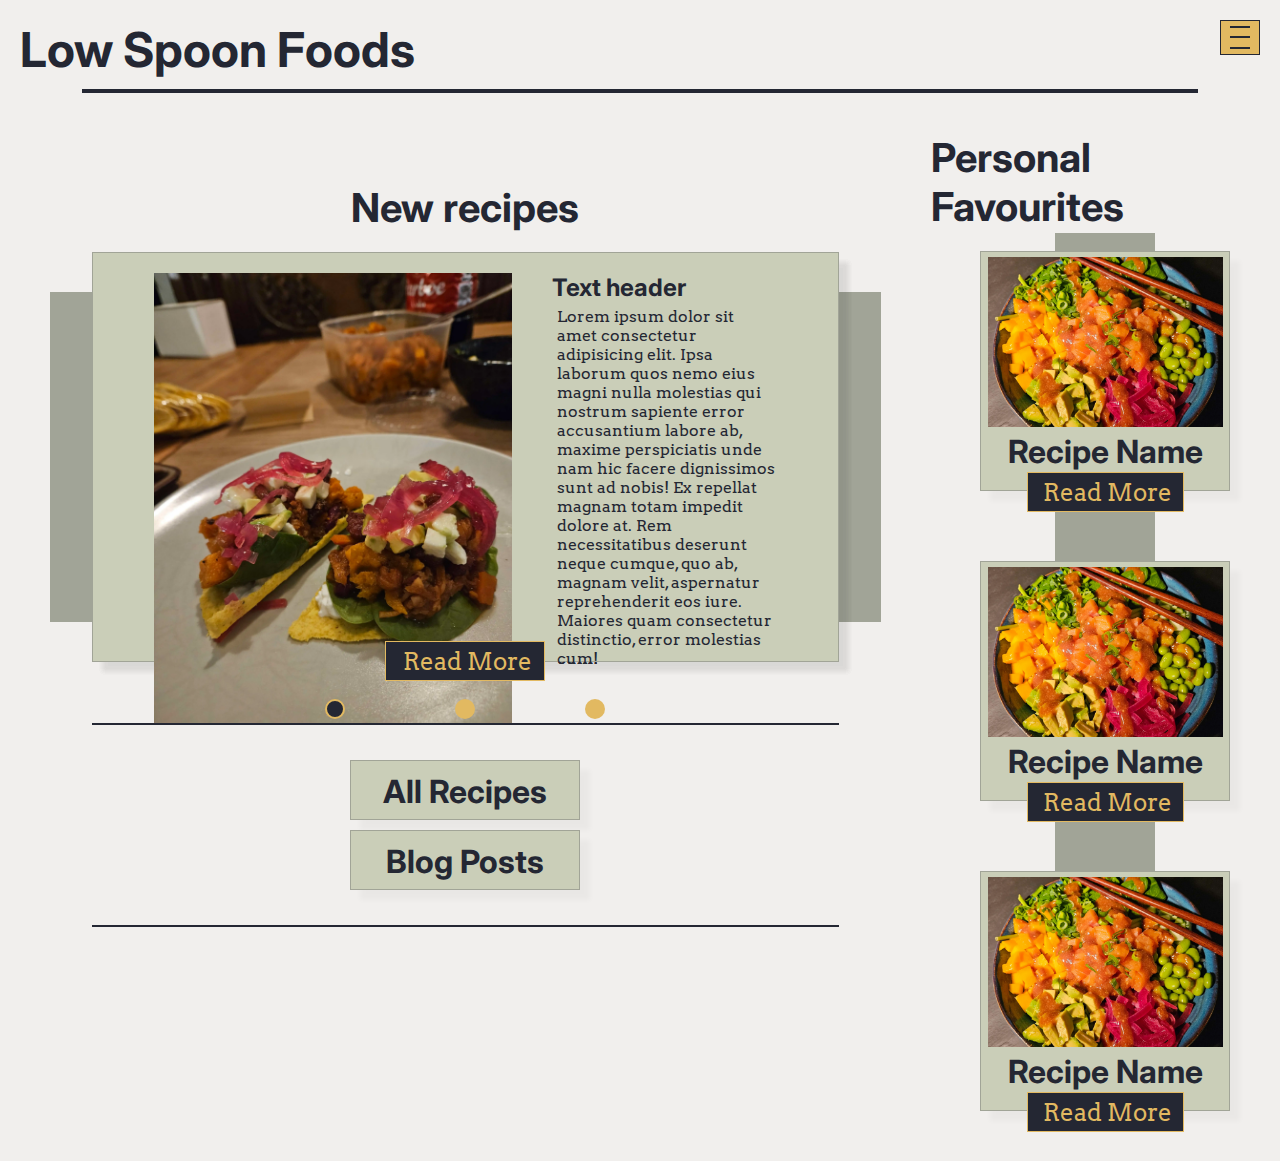
==== commit 04a96f8e: "Added "custom" fonts to the website, reworked how the carousel on index.html is structured and the a" ====
--- a/index.html
+++ b/index.html
@@ -53,7 +53,7 @@
 
     <main>
         <div class="grid_8-3">
-            <div>
+            <div id="carousel-button-section">
                 <section id="carousel-section-phone">
                     <h2 id="carousel-header">New recipes</h2>
 
@@ -63,16 +63,16 @@
                         </div>
 
                         <article id="carousel-card-1"  class="carousel-card">
-                            <div class="carousel-card-image">
-                                <img src="imgs/pokebowl-homemade-squooshed.webp" 
+                            <div class="grid_6-4 carousel-container">
+                                <img class="carousel-img"src="imgs/pokebowl-homemade-squooshed.webp" 
                                 alt="a 'pokebowl', a bowl filled with rice, topped generously with edamami beans, avocado, mango, scallots and salmon">
-                            </div>
-
-                            <h3 class="carousel-card-header">Pokebowl</h3>
-
-                            <div class="seperator-line-alt"></div>
-
-                            <p class="carousel-card-text">Lorem ipsum dolor sit amet consectetur adipisicing elit. Ipsa laborum quos nemo eius magni nulla molestias qui nostrum sapiente error accusantium labore ab, maxime perspiciatis unde nam hic facere dignissimos sunt ad nobis! Ex repellat magnam totam impedit dolore at. Rem necessitatibus deserunt neque cumque, quo ab, magnam velit, aspernatur reprehenderit eos iure. Maiores quam consectetur distinctio, error molestias cum!</p>
+                           
+                                <div class="carousel-text-box">
+                                        <h4>Text header</h4>
+                                        <p class="carousel-card-text">Lorem ipsum dolor sit amet consectetur adipisicing elit. Ipsa laborum quos nemo eius magni nulla molestias qui nostrum sapiente error accusantium labore ab, maxime perspiciatis unde nam hic facere dignissimos sunt ad nobis! Ex repellat magnam totam impedit dolore at. Rem necessitatibus deserunt neque cumque, quo ab, magnam velit, aspernatur reprehenderit eos iure. Maiores quam consectetur distinctio, error molestias cum!</p>
+                                </div>
+                                
+                            </div>
 
                             <a class="carousel-card-button" href="recipe.html">
                                 <p class="read-more-text">Read More</p>
@@ -81,16 +81,16 @@
 
                         <article id="carousel-card-2" class="carousel-card">
 
-                            <div class="carousel-card-image">
-                                <img src="imgs/sushi-homemade-squooshed.webp" 
+                            <div class="grid_6-4 carousel-container">
+                                <img class="carousel-img"src="imgs/sushi-homemade-squooshed.webp" 
                                 alt="sushi, with salmon, avocado, cucumber and rice rolled in rice-paper">
-                            </div>
-
-                            <h3 class="carousel-card-header">Sushi</h3>
-
-                            <div class="seperator-line-alt"></div>
-
-                            <p class="carousel-card-text">Lorem ipsum dolor sit amet consectetur adipisicing elit. Ipsa laborum quos nemo eius magni nulla molestias qui nostrum sapiente error accusantium labore ab, maxime perspiciatis unde nam hic facere dignissimos sunt ad nobis! Ex repellat magnam totam impedit dolore at. Rem necessitatibus deserunt neque cumque, quo ab, magnam velit, aspernatur reprehenderit eos iure. Maiores quam consectetur distinctio, error molestias cum!</p>
+                            
+                                <div class="carousel-text-box">
+                                        <h4>Text header</h4>
+                                        <p class="carousel-card-text">Lorem ipsum dolor sit amet consectetur adipisicing elit. Ipsa laborum quos nemo eius magni nulla molestias qui nostrum sapiente error accusantium labore ab, maxime perspiciatis unde nam hic facere dignissimos sunt ad nobis! Ex repellat magnam totam impedit dolore at. Rem necessitatibus deserunt neque cumque, quo ab, magnam velit, aspernatur reprehenderit eos iure. Maiores quam consectetur distinctio, error molestias cum!</p>
+                                </div>
+                                
+                            </div>
 
                             <a class="carousel-card-button" href="recipe.html">
                                 <p class="read-more-text">Read More</p>
@@ -98,16 +98,16 @@
                         </article>
 
                         <article id="carousel-card-3" class="carousel-card">
-                            <div class="carousel-card-image">
-                                <img src="imgs/taco-homemade-squooshed.webp" 
+                            <div class="grid_6-4 carousel-container">
+                                <img class="carousel-img" src="imgs/taco-homemade-squooshed.webp" 
                                 alt="a tace shell broken in two, both topped with sweet cream cheese, a few leaves of spinach, sweet potatoes, fried chicken, cheese and pickled red onions">
-                            </div>
-
-                            <h3 class="carousel-card-header">Taco</h3>
-
-                            <div class="seperator-line-alt"></div>
-
-                            <p class="carousel-card-text">Lorem ipsum dolor sit amet consectetur adipisicing elit. Ipsa laborum quos nemo eius magni nulla molestias qui nostrum sapiente error accusantium labore ab, maxime perspiciatis unde nam hic facere dignissimos sunt ad nobis! Ex repellat magnam totam impedit dolore at. Rem necessitatibus deserunt neque cumque, quo ab, magnam velit, aspernatur reprehenderit eos iure. Maiores quam consectetur distinctio, error molestias cum!</p>
+
+                                <div class="carousel-text-box">
+                                        <h4>Text header</h4>
+                                        <p class="carousel-card-text">Lorem ipsum dolor sit amet consectetur adipisicing elit. Ipsa laborum quos nemo eius magni nulla molestias qui nostrum sapiente error accusantium labore ab, maxime perspiciatis unde nam hic facere dignissimos sunt ad nobis! Ex repellat magnam totam impedit dolore at. Rem necessitatibus deserunt neque cumque, quo ab, magnam velit, aspernatur reprehenderit eos iure. Maiores quam consectetur distinctio, error molestias cum!</p>
+                                </div>
+                                
+                            </div>
 
                             <a class="carousel-card-button" href="recipe.html">
                                 <p class="read-more-text">Read More</p>
@@ -141,65 +141,60 @@
                         </div>
 
                         <article id="carousel-card-1-tablet"  class="carousel-card">
-                            <div class="grid_6-4">
-                                <div class="carousel-card-image">
-                                    <img src="imgs/pokebowl-homemade-squooshed.webp" 
-                                    alt="a 'pokebowl', a bowl filled with rice, topped generously with edamami beans, avocado, mango, scallots and salmon">
-                                </div>
-                                <div>
-                                    <h3 class="carousel-card-header">Pokebowl</h3>
-
-                                    <div class="seperator-line-alt"></div>
-
-                                    <p class="carousel-card-text">Lorem ipsum dolor sit amet consectetur adipisicing elit. Ipsa laborum quos nemo eius magni nulla molestias qui nostrum sapiente error accusantium labore ab, maxime perspiciatis unde nam hic facere dignissimos sunt ad nobis! Ex repellat magnam totam impedit dolore at. Rem necessitatibus deserunt neque cumque, quo ab, magnam velit, aspernatur reprehenderit eos iure. Maiores quam consectetur distinctio, error molestias cum!</p>
-
-                                    <a class="carousel-card-button" href="recipe.html">
-                                        <p class="read-more-text">Read More</p>
-                                    </a>
-                                </div>
-                        </div>
+                          
+                            <div class="grid_6-4 carousel-container">
+                                <img class="carousel-img" src="imgs/pokebowl-homemade-squooshed.webp" 
+                                alt="a 'pokebowl', a bowl filled with rice, topped generously with edamami beans, avocado, mango, scallots and salmon">
+                           
+                                <div class="carousel-text-box">
+                                        <h4>Text header</h4>
+                                        <p class="carousel-card-text">Lorem ipsum dolor sit amet consectetur adipisicing elit. Ipsa laborum quos nemo eius magni nulla molestias qui nostrum sapiente error accusantium labore ab, maxime perspiciatis unde nam hic facere dignissimos sunt ad nobis! Ex repellat magnam totam impedit dolore at. Rem necessitatibus deserunt neque cumque, quo ab, magnam velit, aspernatur reprehenderit eos iure. Maiores quam consectetur distinctio, error molestias cum!</p>
+                                </div>
+                                
+                            </div>
+
+                            <a class="carousel-card-button" href="recipe.html">
+                                <p class="read-more-text">Read More</p>
+                            </a>
                         </article>
 
                         <article id="carousel-card-2-tablet" class="carousel-card">
-                            <div class="grid_6-4">
-                                <div class="carousel-card-image">
-                                    <img src="imgs/sushi-homemade-squooshed.webp" 
-                                    alt="sushi, with salmon, avocado, cucumber and rice rolled in rice-paper">
-                                </div>
-
-                                <div>
-                                    <h3 class="carousel-card-header">Sushi</h3>
-
-                                    <div class="seperator-line-alt"></div>
-
-                                    <p class="carousel-card-text">Lorem ipsum dolor sit amet consectetur adipisicing elit. Ipsa laborum quos nemo eius magni nulla molestias qui nostrum sapiente error accusantium labore ab, maxime perspiciatis unde nam hic facere dignissimos sunt ad nobis! Ex repellat magnam totam impedit dolore at. Rem necessitatibus deserunt neque cumque, quo ab, magnam velit, aspernatur reprehenderit eos iure. Maiores quam consectetur distinctio, error molestias cum!</p>
-
-                                    <a class="carousel-card-button" href="recipe.html">
-                                        <p class="read-more-text">Read More</p>
-                                    </a>
-                                </div>
-                            </div>
+                          
+                            <div class="grid_6-4 carousel-container">
+                                <img class="carousel-img" src="imgs/sushi-homemade-squooshed.webp" 
+                                alt="sushi, with salmon, avocado, cucumber and rice rolled in rice-paper">
+                            
+                                <div class="carousel-text-box">
+                                        <h4>Text header</h4>
+                                        <p class="carousel-card-text">Lorem ipsum dolor sit amet consectetur adipisicing elit. Ipsa laborum quos nemo eius magni nulla molestias qui nostrum sapiente error accusantium labore ab, maxime perspiciatis unde nam hic facere dignissimos sunt ad nobis! Ex repellat magnam totam impedit dolore at. Rem necessitatibus deserunt neque cumque, quo ab, magnam velit, aspernatur reprehenderit eos iure. Maiores quam consectetur distinctio, error molestias cum!</p>
+                                </div>
+                                
+                            </div>
+
+                            <a class="carousel-card-button" href="recipe.html">
+                                <p class="read-more-text">Read More</p>
+                            </a>
                         </article>
 
                         <article id="carousel-card-3-tablet" class="carousel-card">
-                            <div class="grid_6-4">
-                                <div class="carousel-card-image">
-                                    <img src="imgs/taco-homemade-squooshed.webp" 
-                                    alt="a tace shell broken in two, both topped with sweet cream cheese, a few leaves of spinach, sweet potatoes, fried chicken, cheese and pickled red onions">
-                                </div>
-
-                                <div>
-                                    <h3 class="carousel-card-header">Taco</h3>
-
-                                    <div class="seperator-line-alt"></div>
-
-                                    <p class="carousel-card-text">Lorem ipsum dolor sit amet consectetur adipisicing elit. Ipsa laborum quos nemo eius magni nulla molestias qui nostrum sapiente error accusantium labore ab, maxime perspiciatis unde nam hic facere dignissimos sunt ad nobis! Ex repellat magnam totam impedit dolore at. Rem necessitatibus deserunt neque cumque, quo ab, magnam velit, aspernatur reprehenderit eos iure. Maiores quam consectetur distinctio, error molestias cum!</p>
-
-                                    <a class="carousel-card-button" href="recipe.html">
-                                        <p class="read-more-text">Read More</p>
-                                    </a>
-                                </div>
-                            </div>
+
+                            
+
+                            <div class="grid_6-4 carousel-container">
+                                <img class="carousel-img" src="imgs/taco-homemade-squooshed.webp" 
+                                alt="a tace shell broken in two, both topped with sweet cream cheese, a few leaves of spinach, sweet potatoes, fried chicken, cheese and pickled red onions">
+
+                                <div class="carousel-text-box">
+                                        <h4>Text header</h4>
+                                        <p class="carousel-card-text">Lorem ipsum dolor sit amet consectetur adipisicing elit. Ipsa laborum quos nemo eius magni nulla molestias qui nostrum sapiente error accusantium labore ab, maxime perspiciatis unde nam hic facere dignissimos sunt ad nobis! Ex repellat magnam totam impedit dolore at. Rem necessitatibus deserunt neque cumque, quo ab, magnam velit, aspernatur reprehenderit eos iure. Maiores quam consectetur distinctio, error molestias cum!</p>
+                                </div>
+                                
+                            </div>
+
+                            <a class="carousel-card-button" href="recipe.html">
+                                <p class="read-more-text">Read More</p>
+                            </a>
+                          
                         </article>
 
                         <div id="carousel-nav-buttons">
@@ -226,7 +221,7 @@
                 <section id="button-section">
                     <a class="cta-button" id="recipes-button" href="recipes.html">
                         <h2 class="cta-text">All Recipes</h2>
-                    </A>
+                    </a>
 
                     <a class="cta-button" id="blog-button">
                         <h2 class="cta-text">Blog Posts</h2>
--- a/css/global.css
+++ b/css/global.css
@@ -6,8 +6,20 @@
     --blackish: #242733;
 }
 
+@font-face {
+    font-family: inter;
+    src: url(../fonts/Inter/Inter-VariableFont_opsz\,wght.ttf);
+}
+
+@font-face {
+    font-family: arvo;
+    src: url(../fonts/Arvo/Arvo-Regular.ttf);
+}
+
 
 /* Misc */
+
+
 
 
 * {
@@ -16,6 +28,18 @@
     box-sizing: border-box;
     color: var(--blackish);
 }
+
+h1, h2, h3, h4 {
+    font-family: inter;
+}
+
+p, a {
+    font-family: arvo;
+}
+
+
+
+
 
 
 
@@ -57,7 +81,29 @@
 
 
 
-@media (max-width: 799px) {
+@media (max-width: 999px) {
+
+/* Font sizes */
+h1 {
+    font-size: 32px;
+}
+
+h2 {
+    font-size: 24px;
+}
+
+h3 {
+    font-size: 20px;
+}
+
+h4 {
+    font-size: 16px;
+}
+
+p {
+    font-size: 14px;
+}
+
 /* Header */
 
     header {
@@ -165,22 +211,33 @@
         border: 1px solid var(--dark);
     }
 
-    .carousel-card-image {
-        margin: auto;
-        margin-top: 2%;
-        height: 170px;
-    }
-
-    .carousel-card-header {
-        text-align: center;
-    }
+    .carousel-container {
+        width: 100%; 
+        height: 90%; 
+        display: grid;
+
+    }
+
+ 
+
+    .carousel-text-box {
+        height: 100%;
+        color: var(--blackish);
+        padding: 20px 20px 0 20px;
+        overflow: scroll;
+    }
+
+    .carousel-img {
+        /* at 800-1000px make it so it's object-fit: contain */
+        object-fit: cover;
+        padding: 5px 5px 0 5px;
+    }   
 
     .carousel-card-text {
         margin-top: 5px;
         color: var(--blackish);
-        height: 170px;
-        overflow: scroll;
-    }
+    }
+
 
     .carousel-card-button {
         position: absolute;
@@ -551,13 +608,34 @@
     }
 } 
 
-@media (width >= 800px) {
+@media (width >= 1000px) {
+    
+    /* Font sizes */
+    h1 {
+        font-size: 48px;
+    }
+
+    h2 {
+        font-size: 40px;
+    }
+
+    h3 {
+        font-size: 32px;
+    }
+
+    h4 {
+        font-size: 24px;
+    }
+
+    p {
+        font-size: 16px;
+    }
+
     /* Header */
 
     header {
         padding: 20px 20px 0px 20px;
         position: relative;
-        background-color: red;
     }
 
     .menu-content {
@@ -646,32 +724,46 @@
     /* Carousel Section */
 
     .carousel-card {
+        box-sizing: border-box;
         height: 410px;
         width: 90%;
         background-color: var(--main);
         position: relative;
-        padding: 0 1%;
+        padding: 0 5%;
         box-shadow: 10px 10px 5px rgba(0, 0, 0, 0.03);
         border: 1px solid var(--dark);
     }
 
-    .carousel-card-image {
-        margin: auto;
-        margin-top: 2%;
-        width: 100%;
-        height: 370px;
-    }
-
-    .carousel-card-header {
-        text-align: center;
-    }
+    .carousel-container {
+        width: 100%; 
+        height: 90%; 
+        display: grid;
+
+    }
+
+ 
+
+    .carousel-text-box {
+        height: 100%;
+        color: var(--blackish);
+        padding: 20px 20px 0 20px;
+        overflow: scroll;
+    }
+
+    .carousel-img {
+        /* at 800-1000px make it so it's object-fit: contain */
+        object-fit: cover;
+        padding: 20px 20px 0 20px;
+    }   
 
     .carousel-card-text {
         margin-top: 5px;
         color: var(--blackish);
-        height: 100%;
-        overflow: scroll;
-    }
+    }
+
+
+  
+
 
     .carousel-card-button {
         position: absolute;
@@ -723,6 +815,10 @@
 
     }
 
+    #carousel-button-section {
+        padding: 50px;
+    }
+
     #carousel-section-phone {
         height: 540px;
         overflow-x: hidden;
@@ -982,6 +1078,7 @@
         flex-direction: column;
         align-items: center;
         justify-content: center;
+        
     }
 
     #name-image-subheader {
@@ -1047,4 +1144,11 @@
         padding: 5px;
         margin: auto;
     }
+
+
+
+    /* Testing */
+  
+
 } 
+
--- a/css/display.css
+++ b/css/display.css
@@ -8,7 +8,7 @@
     grid-template-columns: 1fr 1fr;
 }
 
-@media (width >= 800px ) {
+@media (width >= 1000px ) {
 
     .grid_1-1 {
         display: grid;
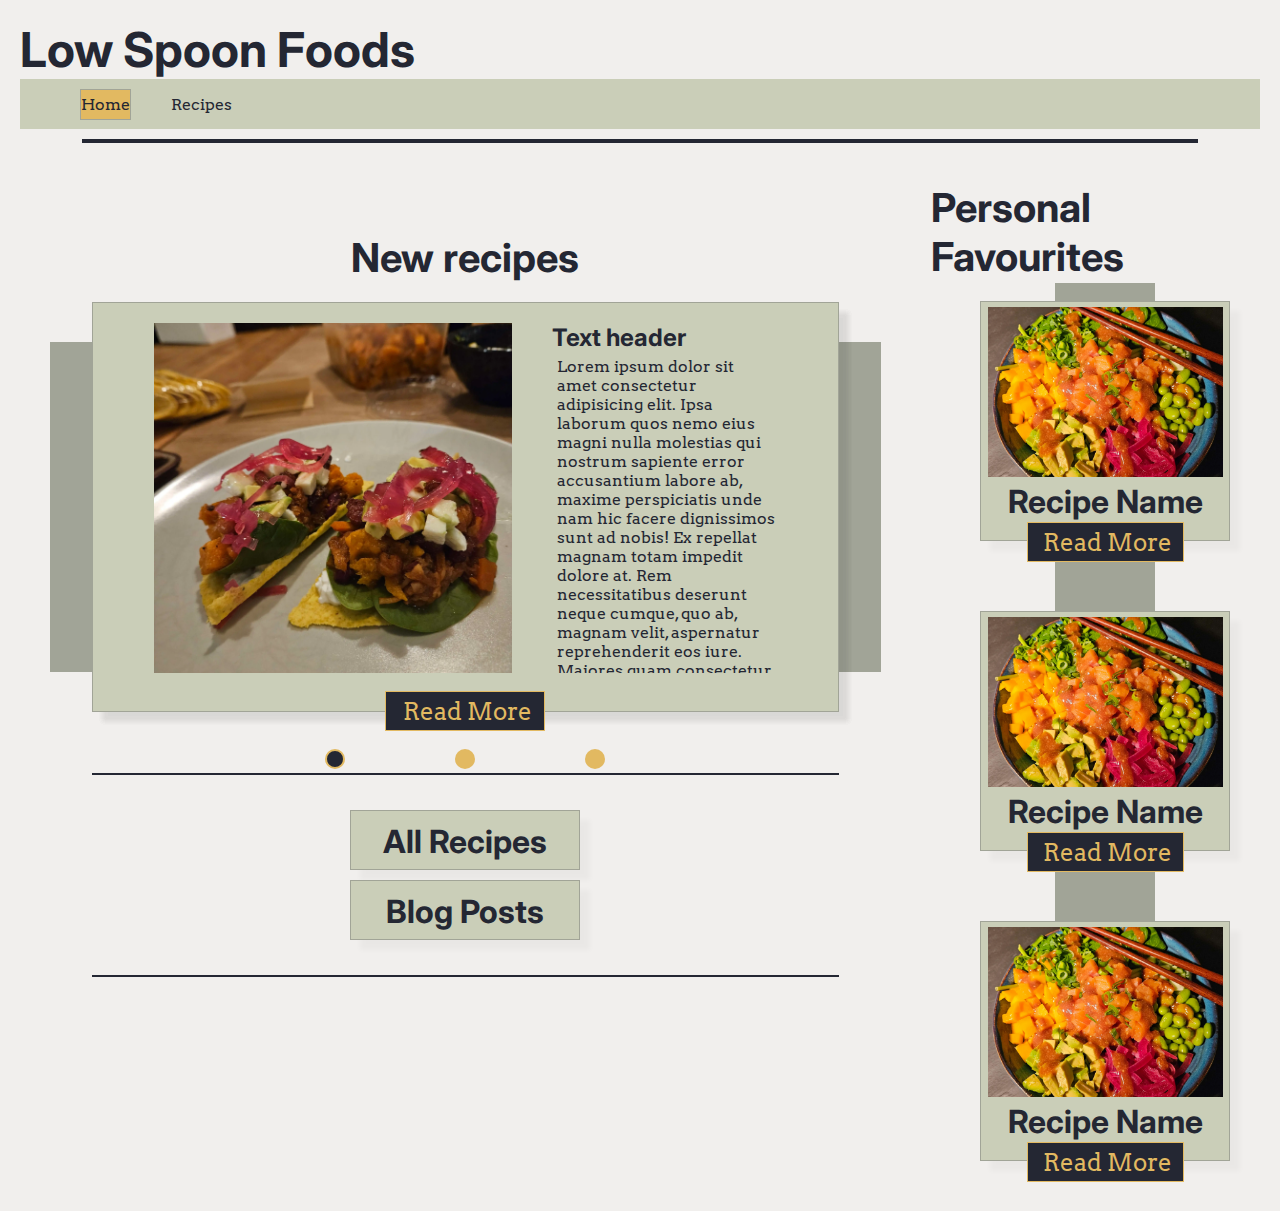
==== commit fa6996c0: "Finishing touches on the website (bar validation errors). Added menu bar for desktop/laptop, fixed r" ====
--- a/index.html
+++ b/index.html
@@ -4,6 +4,7 @@
     <meta charset="UTF-8">
     <meta name="viewport" content="width=device-width, initial-scale=1.0">
     <title>Theme 3 website</title>
+    <link rel="icon" type="image/x-icon" href="imgs/spoon-solid.svg">
     <link rel="stylesheet" href="css/global.css">
     <link rel="stylesheet" href="css/display.css">
 </head>
@@ -13,7 +14,7 @@
     <header>
 
         <div class="menu-content">  
-            <a href="index.html">
+            <a id="site-header" href="index.html">
                 <h1>Low Spoon Foods</h1>
             </a>
 
@@ -22,6 +23,17 @@
                 <div class="menu-line"></div>
                 <div class="menu-line"></div>
             </button>
+
+            <div id="tablet-menu">
+                <ul class="my-ul">
+                    <li class="my-links-li active-link" >
+                        <a href="index.html">Home</a>
+                    </li>
+                    <li class="my-links-li">
+                        <a href="recipes.html">Recipes</a>
+                    </li>
+                </ul>
+            </div>
         </div>
 
         <div id="hidden-items">
@@ -31,8 +43,8 @@
 
   
             <div id="my-links">
-                <ul id="my-ul">
-                    <li class="my-links-li">
+                <ul class="my-ul">
+                    <li class="my-links-li active-link">
                         <a href="index.html">Home</a>
                     </li>
                     <li class="my-links-li">
@@ -64,7 +76,7 @@
 
                         <article id="carousel-card-1"  class="carousel-card">
                             <div class="grid_6-4 carousel-container">
-                                <img class="carousel-img"src="imgs/pokebowl-homemade-squooshed.webp" 
+                                <img class="carousel-img" src="imgs/pokebowl-homemade-squooshed.webp" 
                                 alt="a 'pokebowl', a bowl filled with rice, topped generously with edamami beans, avocado, mango, scallots and salmon">
                            
                                 <div class="carousel-text-box">
--- a/css/global.css
+++ b/css/global.css
@@ -33,7 +33,7 @@
     font-family: inter;
 }
 
-p, a {
+p, a, ul, li {
     font-family: arvo;
 }
 
@@ -133,6 +133,13 @@
         border: 1px solid var(--blackish);
     }
 
+    
+    .my-ul {
+        list-style-type: none;
+    }
+
+   
+
     .my-links-li {
         background-color: var(--main);
         width: 100%;
@@ -142,6 +149,11 @@
         justify-content: center;
         border-bottom: 1px solid var(--blackish);
     }
+
+    .active-link {
+        background-color: var(--accent);
+    }
+    
 
 
 
@@ -165,6 +177,12 @@
         opacity: 85%;
     }
 
+    #tablet-menu {
+        width: 100%;
+        height: 50px;
+        background-color: var(--main);
+        display: none;
+    }
 
     #my-links {
         position: absolute;
@@ -174,10 +192,6 @@
         top: 0;
         z-index: 3;
         width: 300px;
-        list-style-type: none;
-    }
-
-    #my-ul {
         list-style-type: none;
     }
 
@@ -231,6 +245,7 @@
         /* at 800-1000px make it so it's object-fit: contain */
         object-fit: cover;
         padding: 5px 5px 0 5px;
+        max-height: 370px;
     }   
 
     .carousel-card-text {
@@ -543,6 +558,13 @@
         justify-content: center;
     }
 
+    #name-image-header-section {
+        display: flex;
+        justify-content: center;
+        align-items: center;
+        flex-direction: column;
+    }
+
     #name-image-subheader {
         border-bottom: 1px solid var(--blackish);
         width: 200px;
@@ -639,10 +661,13 @@
     }
 
     .menu-content {
-        display: flex;
-        justify-content: space-between;
+        display: grid;
+        grid-template-columns: 1fr;
         padding-bottom: 10px;
     }
+
+
+    
 
     .menu-box {
         width: 40px;
@@ -652,7 +677,8 @@
         display: flex;
         justify-content: space-around;
         align-items: center;
-        flex-direction: column
+        flex-direction: column;
+        display: none
     }
 
     .menu-line {
@@ -660,19 +686,34 @@
         border: 1px solid var(--blackish);
     }
 
+    .my-ul {
+        list-style-type: none;
+        display: flex;
+        flex-direction: row;
+        align-items: center;
+        height: 100%;
+    }
+
     .my-links-li {
-        background-color: var(--main);
-        width: 100%;
-        height: 40px;
-        display: flex;
-        align-items: center;
-        justify-content: center;
-        border-bottom: 1px solid var(--blackish);
-    }
-
-
-
-
+        margin: 0 20px;
+    }
+
+    .active-link {
+        background-color: #E2B961;
+        border: 1px solid var(--dark);
+    }
+
+
+    #site-header {
+        width: 100%;
+    }
+
+    #tablet-menu {
+        width: 100%;
+        height: 50px;
+        background-color: var(--main);
+   
+    }
 
     #hidden-items {
         display: none;
@@ -704,9 +745,6 @@
         list-style-type: none;
     }
 
-    #my-ul {
-        list-style-type: none;
-    }
 
     #close-button {
         position: absolute;
@@ -754,6 +792,7 @@
         /* at 800-1000px make it so it's object-fit: contain */
         object-fit: cover;
         padding: 20px 20px 0 20px;
+        height: 370px;
     }   
 
     .carousel-card-text {
@@ -1074,11 +1113,17 @@
     /* name image section */
 
     #name-image-section {
-        display: flex;
+     width: 100%;
+     height: 100%;
+    padding: 40px;
+    }
+
+
+    #name-image-header-section {
+        display: flex;
+        justify-content: center;
+        align-items: center;
         flex-direction: column;
-        align-items: center;
-        justify-content: center;
-        
     }
 
     #name-image-subheader {
@@ -1090,9 +1135,13 @@
 
     #name-image-image-container {
         width: 100%;
-        max-height: 400px;
-        position: relative;
-    }
+        height: 400px;
+        position: relative;
+        object-fit: cover;
+
+    }
+
+    
 
     #image-box-shadow {
         width: 100%;
@@ -1104,6 +1153,17 @@
 
 
     /* recipe section*/
+    #recipe-section {
+        height: 100%;
+        width: 100%;
+        padding: 40px;
+    }
+
+    #recipe-section-container {
+        width: 100%;
+        height: 100%;
+        background-color: var(--main);
+    }
 
     .recipe-sub-section {
         padding-left: 10%;
@@ -1129,14 +1189,8 @@
         padding: 5px 0;
     }
 
-
-    #recipe-section {
-        background-color: var(--main);
-        width: 95%;
-        margin: auto;
-        margin-top: 50px;
-        padding-top: 15px;
-    }
+   
+
 
     #recipe-practical-information {
         width: 150px;
@@ -1149,6 +1203,6 @@
 
     /* Testing */
   
-
+ 
 } 
 
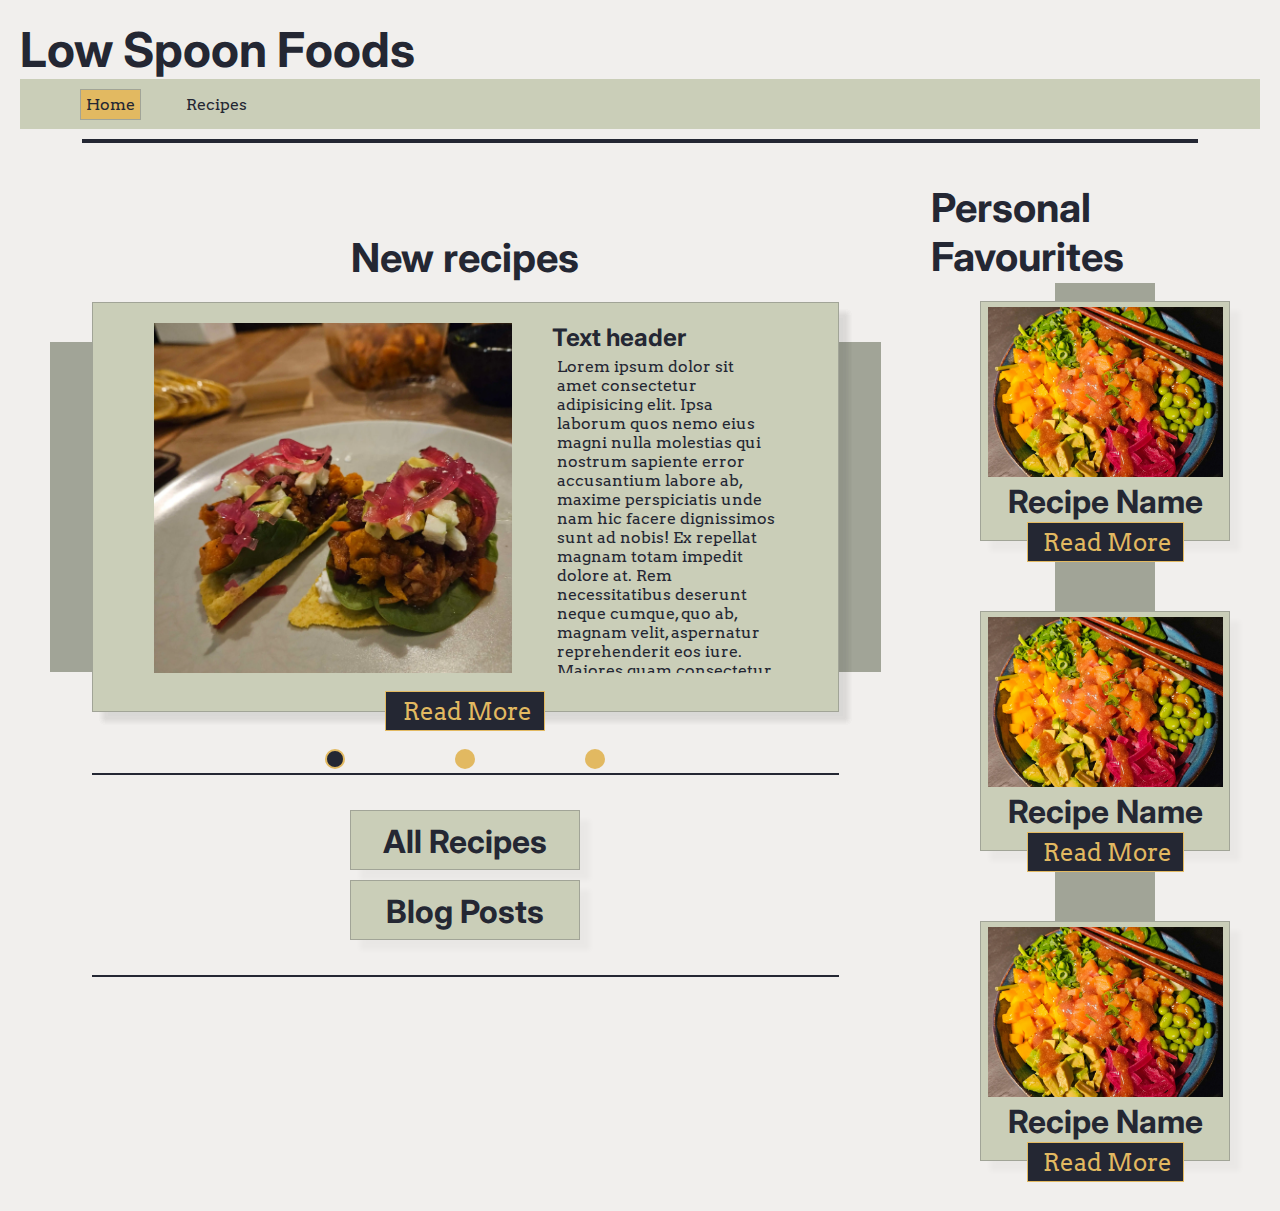
==== commit e4fc6e6e: "Fixed things based on HTML validator" ====
--- a/index.html
+++ b/index.html
@@ -69,8 +69,8 @@
                 <section id="carousel-section-phone">
                     <h2 id="carousel-header">New recipes</h2>
 
-                    <div id="carousel">
-                        <div id="carousel-background">
+                    <div class="carousel">
+                        <div class="carousel-background">
 
                         </div>
 
@@ -94,7 +94,7 @@
                         <article id="carousel-card-2" class="carousel-card">
 
                             <div class="grid_6-4 carousel-container">
-                                <img class="carousel-img"src="imgs/sushi-homemade-squooshed.webp" 
+                                <img class="carousel-img" src="imgs/sushi-homemade-squooshed.webp" 
                                 alt="sushi, with salmon, avocado, cucumber and rice rolled in rice-paper">
                             
                                 <div class="carousel-text-box">
@@ -147,8 +147,8 @@
                 <section id="carousel-section-tablet">
                     <h2 id="carousel-header">New recipes</h2>
 
-                    <div id="carousel">
-                        <div id="carousel-background">
+                    <div class="carousel">
+                        <div class="carousel-background">
 
                         </div>
 
--- a/css/global.css
+++ b/css/global.css
@@ -33,7 +33,7 @@
     font-family: inter;
 }
 
-p, a, ul, li {
+p, a, ul, li, dt, dd {
     font-family: arvo;
 }
 
@@ -314,12 +314,12 @@
     }
 
 
-    #carousel {
+    .carousel {
         position: relative;
         height: 480px;
     }
 
-    #carousel-background {
+    .carousel-background {
         background-color: var(--dark);
         height: 330px;
         width: 100%;
@@ -696,6 +696,7 @@
 
     .my-links-li {
         margin: 0 20px;
+        padding: 5px;
     }
 
     .active-link {
@@ -861,14 +862,12 @@
     #carousel-section-phone {
         height: 540px;
         overflow-x: hidden;
-        border: 2px solid var();
-        display: none
+        display: none;
     }
 
     #carousel-section-tablet {
         height: 540px;
         overflow-x: hidden;
-        border: 2px solid var();
     }
 
     #carousel-header {
@@ -876,12 +875,12 @@
         margin-bottom: 20px;
     }
 
-    #carousel {
+    .carousel {
         position: relative;
         height: 480px;
     }
 
-    #carousel-background {
+    .carousel-background {
         background-color: var(--dark);
         height: 330px;
         width: 100%;
@@ -1068,7 +1067,7 @@
         position: absolute;
         left: 0;
         right: 0;
-        top: 490px;
+        top: 330px;
         margin: auto;
     }
 
